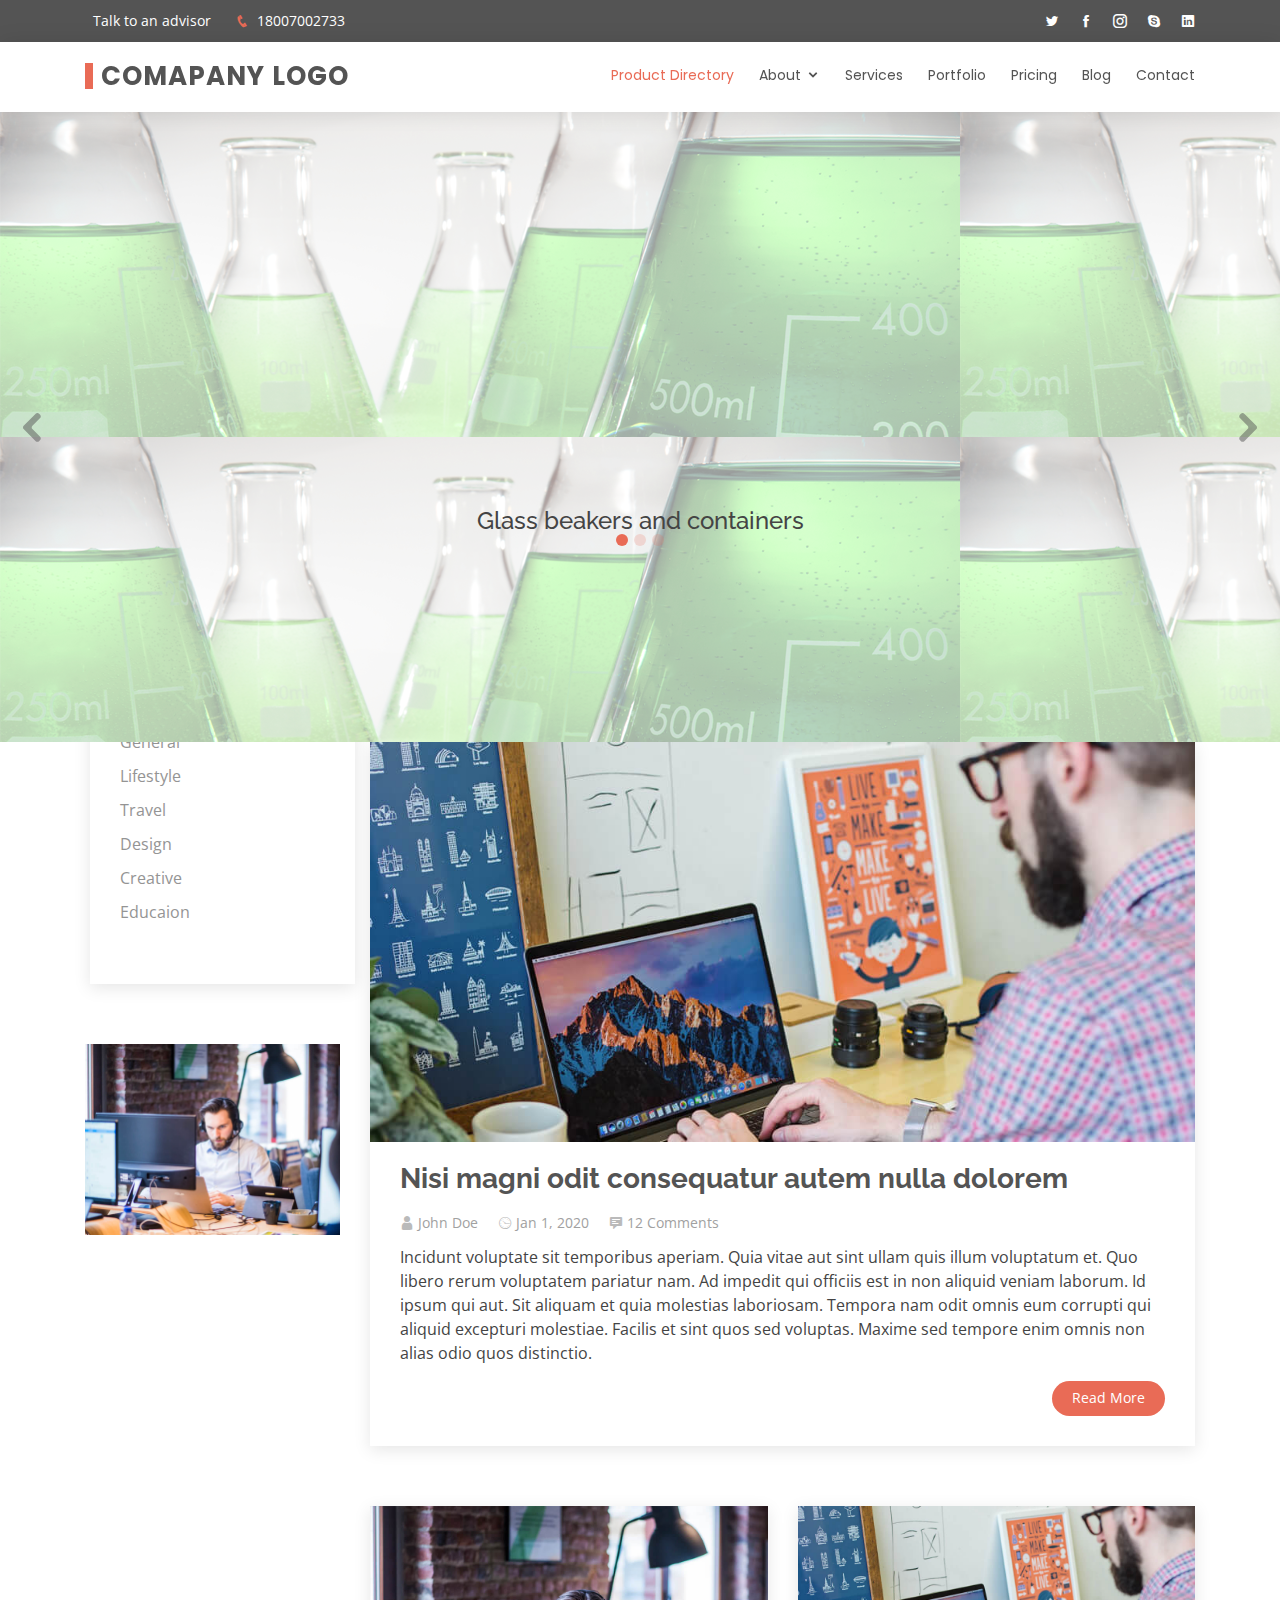
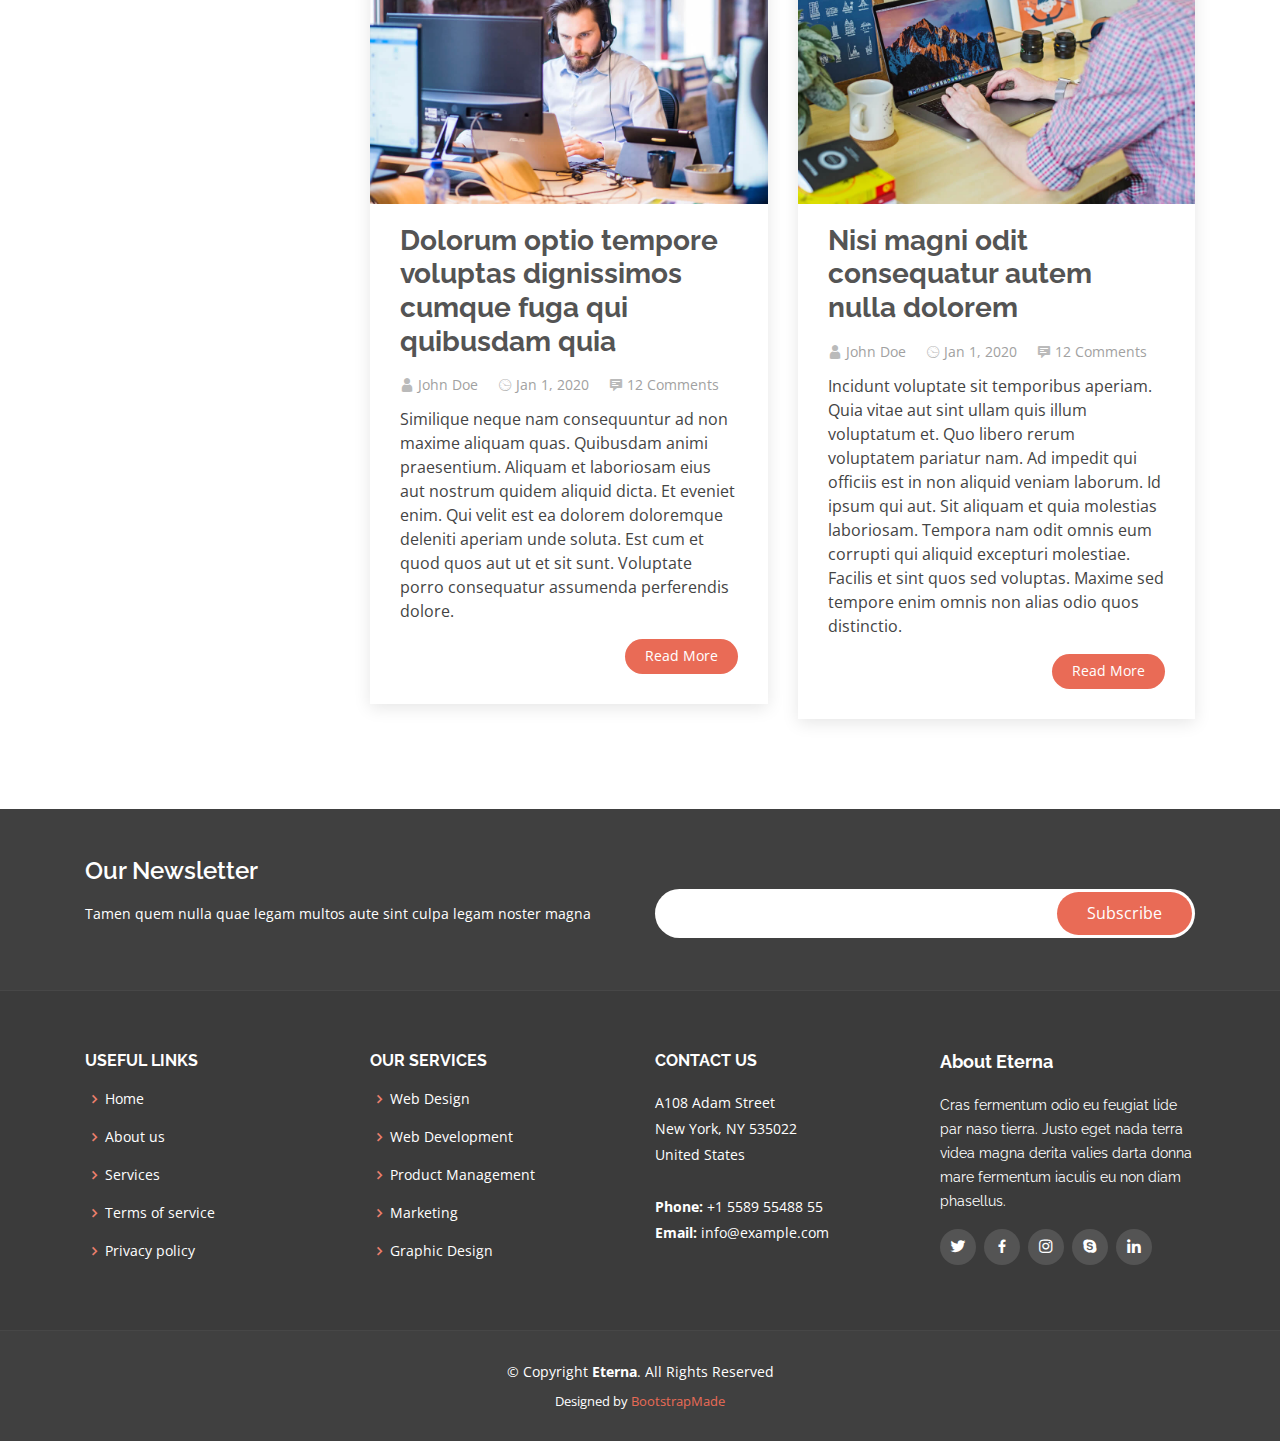
==== index.html @ 3d640419 "Update index.html" ====
<!DOCTYPE html>
<html lang="en">

<head>
  <meta charset="utf-8">
  <meta content="width=device-width, initial-scale=1.0" name="viewport">

  <title>Pharmaceutical technology</title>
  <meta content="" name="descriptison">
  <meta content="" name="keywords">

  <!-- Favicons -->
  <link href="assets/img/logo.png" rel="icon">
  <link href="assets/img/logo.png" rel="apple-touch-icon">

  <!-- Google Fonts -->
  <link href="https://fonts.googleapis.com/css?family=Open+Sans:300,300i,400,400i,600,600i,700,700i|Raleway:300,300i,400,400i,500,500i,600,600i,700,700i|Poppins:300,300i,400,400i,500,500i,600,600i,700,700i" rel="stylesheet">

  <!-- Vendor CSS Files -->
  <link href="assets/vendor/bootstrap/css/bootstrap.min.css" rel="stylesheet">
  <link href="assets/vendor/icofont/icofont.min.css" rel="stylesheet">
  <link href="assets/vendor/boxicons/css/boxicons.min.css" rel="stylesheet">
  <link href="assets/vendor/animate.css/animate.min.css" rel="stylesheet">
  <link href="assets/vendor/owl.carousel/assets/owl.carousel.min.css" rel="stylesheet">
  <link href="assets/vendor/venobox/venobox.css" rel="stylesheet">

  <!-- Template Main CSS File -->
  <link href="assets/css/style.css" rel="stylesheet">
</head>

<body>

  <!-- ======= Top Bar ======= -->
  <section id="topbar" class="d-none d-lg-block">
    <div class="container d-flex">
      <div class="contact-info mr-auto">
        <i></i><a>Talk to an advisor</a>
        <i class="icofont-phone"></i> 18007002733
      </div>
      <div class="social-links">
        <a href="#" class="twitter"><i class="icofont-twitter"></i></a>
        <a href="#" class="facebook"><i class="icofont-facebook"></i></a>
        <a href="#" class="instagram"><i class="icofont-instagram"></i></a>
        <a href="#" class="skype"><i class="icofont-skype"></i></a>
        <a href="#" class="linkedin"><i class="icofont-linkedin"></i></i></a>
      </div>
    </div>
  </section>

  <!-- ======= Header ======= -->
  <header id="header">
    <div class="container d-flex">

      <div class="logo mr-auto">
        <h1 class="text-light"><a href="index.html"><span>Comapany logo</span></a></h1>
        <!-- Uncomment below if you prefer to use an image logo -->
        <!-- <a href="index.html"><img src="assets/img/logo.png" alt="" class="img-fluid"></a>-->
      </div>

      <nav class="nav-menu d-none d-lg-block">
        <ul>
          <li class="active"><a href="index.html">Product Directory</a></li>

          <li class="drop-down"><a href="#">About</a>
            <ul>
              <li><a href="about.html">About Us</a></li>
              <li><a href="team.html">Team</a></li>

              <li class="drop-down"><a href="#">Drop Down 2</a>
                <ul>
                  <li><a href="#">Deep Drop Down 1</a></li>
                  <li><a href="#">Deep Drop Down 2</a></li>
                  <li><a href="#">Deep Drop Down 3</a></li>
                  <li><a href="#">Deep Drop Down 4</a></li>
                  <li><a href="#">Deep Drop Down 5</a></li>
                </ul>
              </li>
            </ul>
          </li>

          <li><a href="services.html">Services</a></li>
          <li><a href="portfolio.html">Portfolio</a></li>
          <li><a href="pricing.html">Pricing</a></li>
          <li><a href="blog.html">Blog</a></li>
          <li><a href="contact.html">Contact</a></li>

        </ul>
      </nav><!-- .nav-menu -->

    </div>
  </header><!-- End Header -->

  <!-- ======= Hero Section ======= -->
  <section id="hero">
    <div class="hero-container">
      <div id="heroCarousel" class="carousel slide carousel-fade" data-ride="carousel">

        <ol class="carousel-indicators" id="hero-carousel-indicators"></ol>

        <div class="carousel-inner" role="listbox">

          <!-- Slide 1 -->
          <div class="carousel-item active" style="background: url(assets/img/cycle_img1.png)">
            <div class="carousel-container">
              <div class="carousel-content">
                
                <h4 class="animate__animated animate__fadeInUp"><br><br><br><br><br><br><br><br><br><br><br>Glass beakers and containers</h4>
              </div>
            </div>
          </div>

          <!-- Slide 2 -->
          <div class="carousel-item" style="background: url(assets/img/slide/slide-2.jpg)">
            <div class="carousel-container">
              <div class="carousel-content">
                <h2 class="animate__animated fanimate__adeInDown">Lorem <span>Ipsum Dolor</span></h2>
                <p class="animate__animated animate__fadeInUp">Ut velit est quam dolor ad a aliquid qui aliquid. Sequi ea ut et est quaerat sequi nihil ut aliquam. Occaecati alias dolorem mollitia ut. Similique ea voluptatem. Esse doloremque accusamus repellendus deleniti vel. Minus et tempore modi architecto.</p>
                <a href="" class="btn-get-started animate__animated animate__fadeInUp">Read More</a>
              </div>
            </div>
          </div>

          <!-- Slide 3 -->
          <div class="carousel-item" style="background: url(assets/img/slide/slide-3.jpg)">
            <div class="carousel-container">
              <div class="carousel-content">
                <h2 class="animate__animated animate__fadeInDown">Sequi ea <span>Dime Lara</span></h2>
                <p class="animate__animated animate__fadeInUp">Ut velit est quam dolor ad a aliquid qui aliquid. Sequi ea ut et est quaerat sequi nihil ut aliquam. Occaecati alias dolorem mollitia ut. Similique ea voluptatem. Esse doloremque accusamus repellendus deleniti vel. Minus et tempore modi architecto.</p>
                <a href="" class="btn-get-started animate__animated animate__fadeInUp">Read More</a>
              </div>
            </div>
          </div>

        </div>

        <a class="carousel-control-prev" href="#heroCarousel" role="button" data-slide="prev">
          <span class="carousel-control-prev-icon icofont-rounded-left" aria-hidden="true"></span>
          <span class="sr-only">Previous</span>
        </a>

        <a class="carousel-control-next" href="#heroCarousel" role="button" data-slide="next">
          <span class="carousel-control-next-icon icofont-rounded-right" aria-hidden="true"></span>
          <span class="sr-only">Next</span>
        </a>

      </div>
    </div>
  </section><!-- End Hero -->

  <main id="main">

    <!-- ======= Featured Section ======= -->
     <!-- ======= Blog Section ======= -->
    <section id="blog" class="blog">
      <div class="container">
		<div class="row">

          
          <div class="col-lg-3">
			<div class="row">
			
		  <div class="sidebar container" >
		  <h3 class="sidebar-title">Search</h3>
		  <h3 class="sidebar-title">Categories</h3>
              <div class="sidebar-item categories">
                <ul>
                  <li><a href="#">General </a></li>
                  <li><a href="#">Lifestyle </a></li>
                  <li><a href="#">Travel </a></li>
                  <li><a href="#">Design </a></li>
                  <li><a href="#">Creative </a></li>
                  <li><a href="#">Educaion </a></li>
                </ul>

              </div><!-- End sidebar categories-->
			</div>
			</div>
			
			
			
			
			
			<!--left image-------------------->
			<div class="row">
			<div class="sidebar-item container">
			<img src="assets/img/blog-1.jpg" alt="" class="img-fluid">
			</div>
            </div>  
            
			
			
			</div><!-- End left col -->
			
			
			
			
			
			
			
			
			<div class="col-lg-9 entries">
			
			
			<!--------------start of right side----------------------------->

			
			<div class="container">
			<div class="row">
			
			
			
			
			
<!--block1---->
	<div class="container">
        <div class="row">    
	<div class="col-sm-6" style="background-color:yellow;">
		<div class="row"><p>1</p></div>
		<div class="row"><p>2</p></div>
		<div class="row"><p>3</p></div>
		    
	 </div>
	
	<div class="col-sm-6" style="background-color:green;">
		 <div class="row"><p>1</p></div>
		 <div class="row"><p>2</p></div>
		    
	</div>
	</div>
        </div>    
<!-- End block 1 -->
			</div>
			</div><!-- End right 1st row -->
			
			
			
			
			
			
		<div class="container">	
		<div class="row">
		

<!--block2---->
            <article class="entry">
			<div class="entry-img">
                <img src="assets/img/blog-2.jpg" alt="" class="img-fluid">
              </div>

              <h2 class="entry-title">
                <a href="blog-single.html">Nisi magni odit consequatur autem nulla dolorem</a>
              </h2>

              <div class="entry-meta">
                <ul>
                  <li class="d-flex align-items-center"><i class="icofont-user"></i> <a href="blog-single.html">John Doe</a></li>
                  <li class="d-flex align-items-center"><i class="icofont-wall-clock"></i> <a href="blog-single.html"><time datetime="2020-01-01">Jan 1, 2020</time></a></li>
                  <li class="d-flex align-items-center"><i class="icofont-comment"></i> <a href="blog-single.html">12 Comments</a></li>
                </ul>
              </div>

              <div class="entry-content">
                <p>
                  Incidunt voluptate sit temporibus aperiam. Quia vitae aut sint ullam quis illum voluptatum et. Quo libero rerum voluptatem pariatur nam.
                  Ad impedit qui officiis est in non aliquid veniam laborum. Id ipsum qui aut. Sit aliquam et quia molestias laboriosam. Tempora nam odit omnis eum corrupti qui aliquid excepturi molestiae. Facilis et sint quos sed voluptas. Maxime sed tempore enim omnis non alias odio quos distinctio.
                </p>
                <div class="read-more">
                  <a href="blog-single.html">Read More</a>
                </div>
              </div>

            </article>
<!-- End block 2 -->
			</div>
			
			
			
					
			
			</div><!-- End 2nd right row -->	
			
			
			
			<div class="row">
		
			
			<div class="col-md-6">
<!--block3---->
			<article class="entry">
			<div class="entry-img">
                <img src="assets/img/blog-1.jpg" alt="" class="img-fluid">
              </div>

              <h2 class="entry-title">
                <a href="blog-single.html">Dolorum optio tempore voluptas dignissimos cumque fuga qui quibusdam quia</a>
              </h2>

              <div class="entry-meta">
                <ul>
                  <li class="d-flex align-items-center"><i class="icofont-user"></i> <a href="blog-single.html">John Doe</a></li>
                  <li class="d-flex align-items-center"><i class="icofont-wall-clock"></i> <a href="blog-single.html"><time datetime="2020-01-01">Jan 1, 2020</time></a></li>
                  <li class="d-flex align-items-center"><i class="icofont-comment"></i> <a href="blog-single.html">12 Comments</a></li>
                </ul>
              </div>

              <div class="entry-content">
                <p>
                  Similique neque nam consequuntur ad non maxime aliquam quas. Quibusdam animi praesentium. Aliquam et laboriosam eius aut nostrum quidem aliquid dicta.
                  Et eveniet enim. Qui velit est ea dolorem doloremque deleniti aperiam unde soluta. Est cum et quod quos aut ut et sit sunt. Voluptate porro consequatur assumenda perferendis dolore.
                </p>
                <div class="read-more">
                  <a href="blog-single.html">Read More</a>
                </div>
              </div>

            </article>
<!-- End block3---- -->
			
			</div>
			
			
			<div class="col-md-6">
<!--block4---->
            <article class="entry">
			<div class="entry-img">
                <img src="assets/img/blog-2.jpg" alt="" class="img-fluid">
              </div>

              <h2 class="entry-title">
                <a href="blog-single.html">Nisi magni odit consequatur autem nulla dolorem</a>
              </h2>

              <div class="entry-meta">
                <ul>
                  <li class="d-flex align-items-center"><i class="icofont-user"></i> <a href="blog-single.html">John Doe</a></li>
                  <li class="d-flex align-items-center"><i class="icofont-wall-clock"></i> <a href="blog-single.html"><time datetime="2020-01-01">Jan 1, 2020</time></a></li>
                  <li class="d-flex align-items-center"><i class="icofont-comment"></i> <a href="blog-single.html">12 Comments</a></li>
                </ul>
              </div>

              <div class="entry-content">
                <p>
                  Incidunt voluptate sit temporibus aperiam. Quia vitae aut sint ullam quis illum voluptatum et. Quo libero rerum voluptatem pariatur nam.
                  Ad impedit qui officiis est in non aliquid veniam laborum. Id ipsum qui aut. Sit aliquam et quia molestias laboriosam. Tempora nam odit omnis eum corrupti qui aliquid excepturi molestiae. Facilis et sint quos sed voluptas. Maxime sed tempore enim omnis non alias odio quos distinctio.
                </p>
                <div class="read-more">
                  <a href="blog-single.html">Read More</a>
                </div>
              </div>

            </article>
<!-- End block 4 -->
			</div>
			
			
			
					
			
			</div><!-- End 3rd right row -->	
			
			
			
			
			
			
			
			
			
			
			
			
			
			
			
			
			
			
			
			
			
			
			
			
			
			
			
			
			
			
			
			
			
			
			
			
			
			
			
			
			
			
			
			
			
			
			
			
			</div><!-- End right container -->

			
          </div><!-- End 9 col-->

		<!------------------------- end of right side-------------------------------->
















          </div><!-- End row -->
		 </div><!-- End container -->
	</section><!-- End Blog Section -->
   

  <!-- ======= Footer ======= -->
  <footer id="footer">

    <div class="footer-newsletter">
      <div class="container">
        <div class="row">
          <div class="col-lg-6">
            <h4>Our Newsletter</h4>
            <p>Tamen quem nulla quae legam multos aute sint culpa legam noster magna</p>
          </div>
          <div class="col-lg-6">
            <form action="" method="post">
              <input type="email" name="email"><input type="submit" value="Subscribe">
            </form>
          </div>
        </div>
      </div>
    </div>

    <div class="footer-top">
      <div class="container">
        <div class="row">

          <div class="col-lg-3 col-md-6 footer-links">
            <h4>Useful Links</h4>
            <ul>
              <li><i class="bx bx-chevron-right"></i> <a href="#">Home</a></li>
              <li><i class="bx bx-chevron-right"></i> <a href="#">About us</a></li>
              <li><i class="bx bx-chevron-right"></i> <a href="#">Services</a></li>
              <li><i class="bx bx-chevron-right"></i> <a href="#">Terms of service</a></li>
              <li><i class="bx bx-chevron-right"></i> <a href="#">Privacy policy</a></li>
            </ul>
          </div>

          <div class="col-lg-3 col-md-6 footer-links">
            <h4>Our Services</h4>
            <ul>
              <li><i class="bx bx-chevron-right"></i> <a href="#">Web Design</a></li>
              <li><i class="bx bx-chevron-right"></i> <a href="#">Web Development</a></li>
              <li><i class="bx bx-chevron-right"></i> <a href="#">Product Management</a></li>
              <li><i class="bx bx-chevron-right"></i> <a href="#">Marketing</a></li>
              <li><i class="bx bx-chevron-right"></i> <a href="#">Graphic Design</a></li>
            </ul>
          </div>

          <div class="col-lg-3 col-md-6 footer-contact">
            <h4>Contact Us</h4>
            <p>
              A108 Adam Street <br>
              New York, NY 535022<br>
              United States <br><br>
              <strong>Phone:</strong> +1 5589 55488 55<br>
              <strong>Email:</strong> info@example.com<br>
            </p>

          </div>

          <div class="col-lg-3 col-md-6 footer-info">
            <h3>About Eterna</h3>
            <p>Cras fermentum odio eu feugiat lide par naso tierra. Justo eget nada terra videa magna derita valies darta donna mare fermentum iaculis eu non diam phasellus.</p>
            <div class="social-links mt-3">
              <a href="#" class="twitter"><i class="bx bxl-twitter"></i></a>
              <a href="#" class="facebook"><i class="bx bxl-facebook"></i></a>
              <a href="#" class="instagram"><i class="bx bxl-instagram"></i></a>
              <a href="#" class="google-plus"><i class="bx bxl-skype"></i></a>
              <a href="#" class="linkedin"><i class="bx bxl-linkedin"></i></a>
            </div>
          </div>

        </div>
      </div>
    </div>

    <div class="container">
      <div class="copyright">
        &copy; Copyright <strong><span>Eterna</span></strong>. All Rights Reserved
      </div>
      <div class="credits">
        <!-- All the links in the footer should remain intact. -->
        <!-- You can delete the links only if you purchased the pro version. -->
        <!-- Licensing information: https://bootstrapmade.com/license/ -->
        <!-- Purchase the pro version with working PHP/AJAX contact form: https://bootstrapmade.com/eterna-free-multipurpose-bootstrap-template/ -->
        Designed by <a href="https://bootstrapmade.com/">BootstrapMade</a>
      </div>
    </div>
  </footer><!-- End Footer -->

  <a href="#" class="back-to-top"><i class="icofont-simple-up"></i></a>

  <!-- Vendor JS Files -->
  <script src="assets/vendor/jquery/jquery.min.js"></script>
  <script src="assets/vendor/bootstrap/js/bootstrap.bundle.min.js"></script>
  <script src="assets/vendor/jquery.easing/jquery.easing.min.js"></script>
  <script src="assets/vendor/php-email-form/validate.js"></script>
  <script src="assets/vendor/jquery-sticky/jquery.sticky.js"></script>
  <script src="assets/vendor/owl.carousel/owl.carousel.min.js"></script>
  <script src="assets/vendor/waypoints/jquery.waypoints.min.js"></script>
  <script src="assets/vendor/counterup/counterup.min.js"></script>
  <script src="assets/vendor/isotope-layout/isotope.pkgd.min.js"></script>
  <script src="assets/vendor/venobox/venobox.min.js"></script>

  <!-- Template Main JS File -->
  <script src="assets/js/main.js"></script>

</body>

</html>
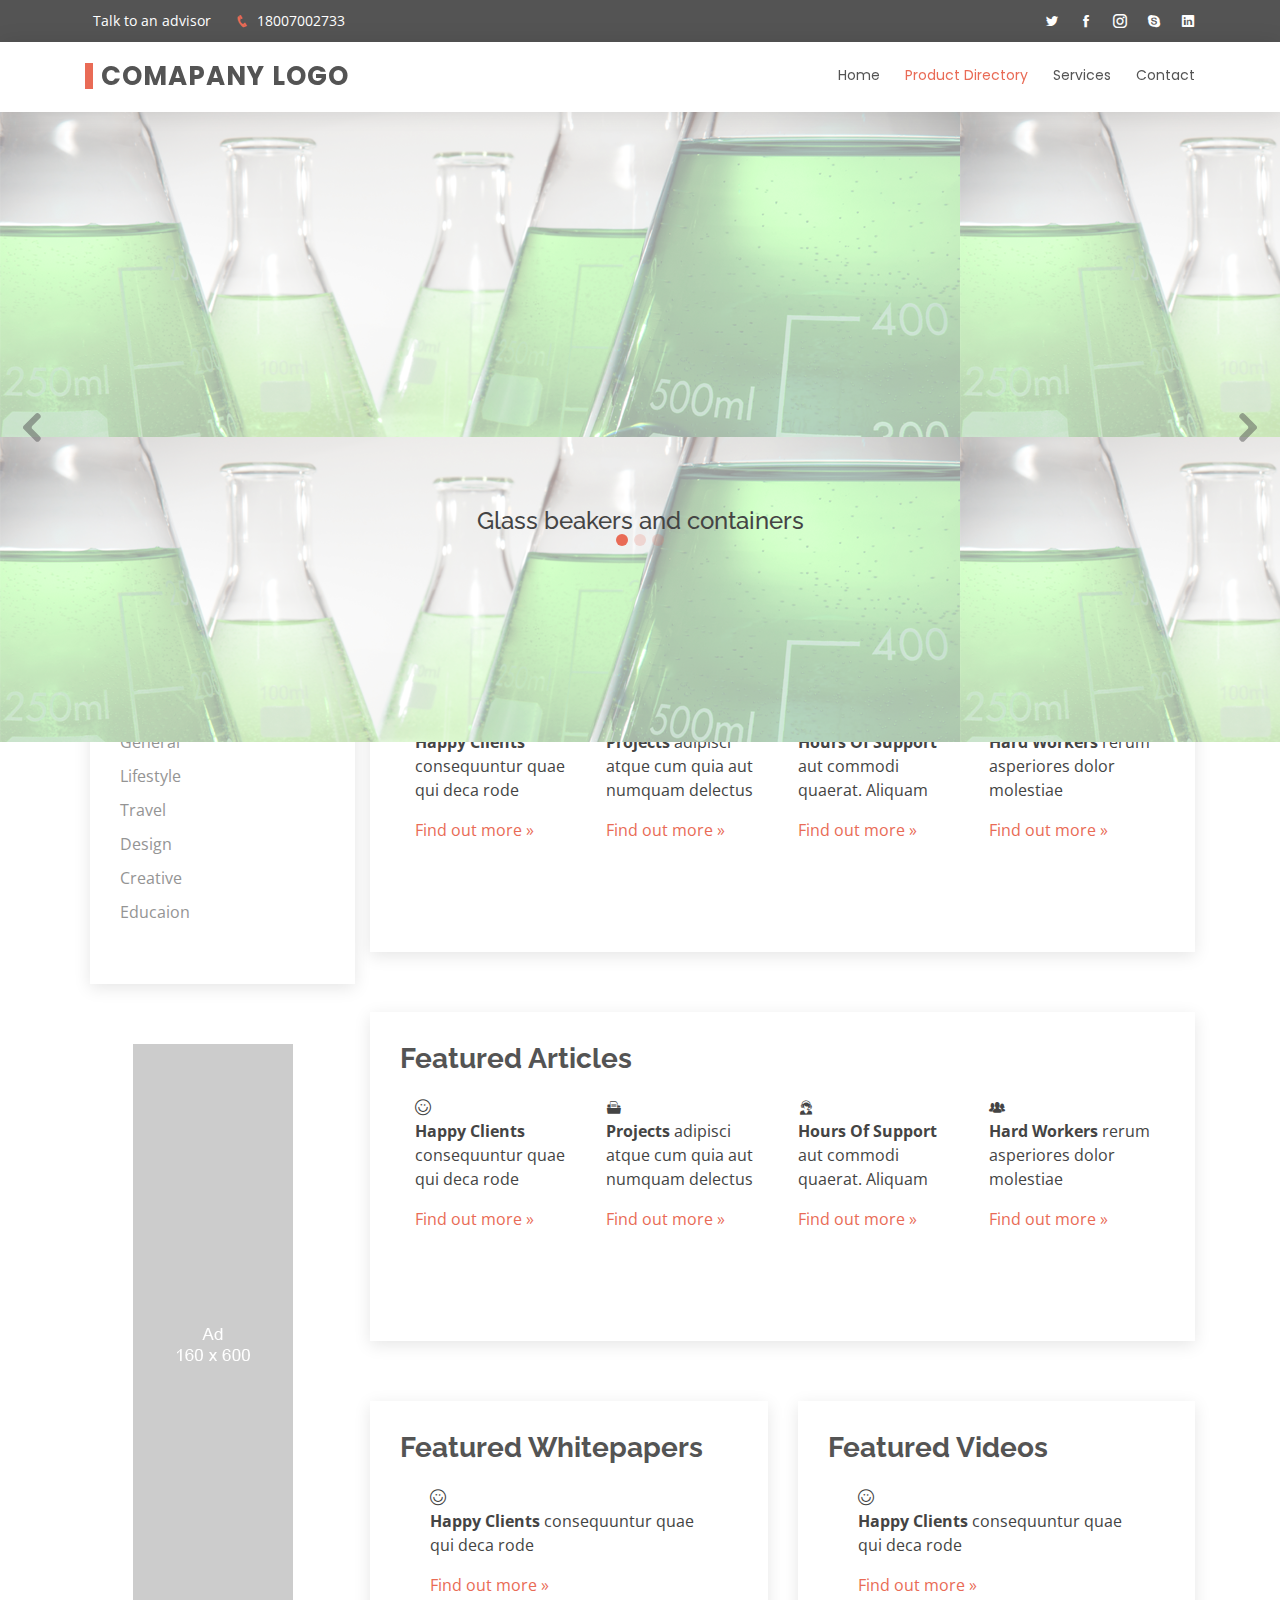
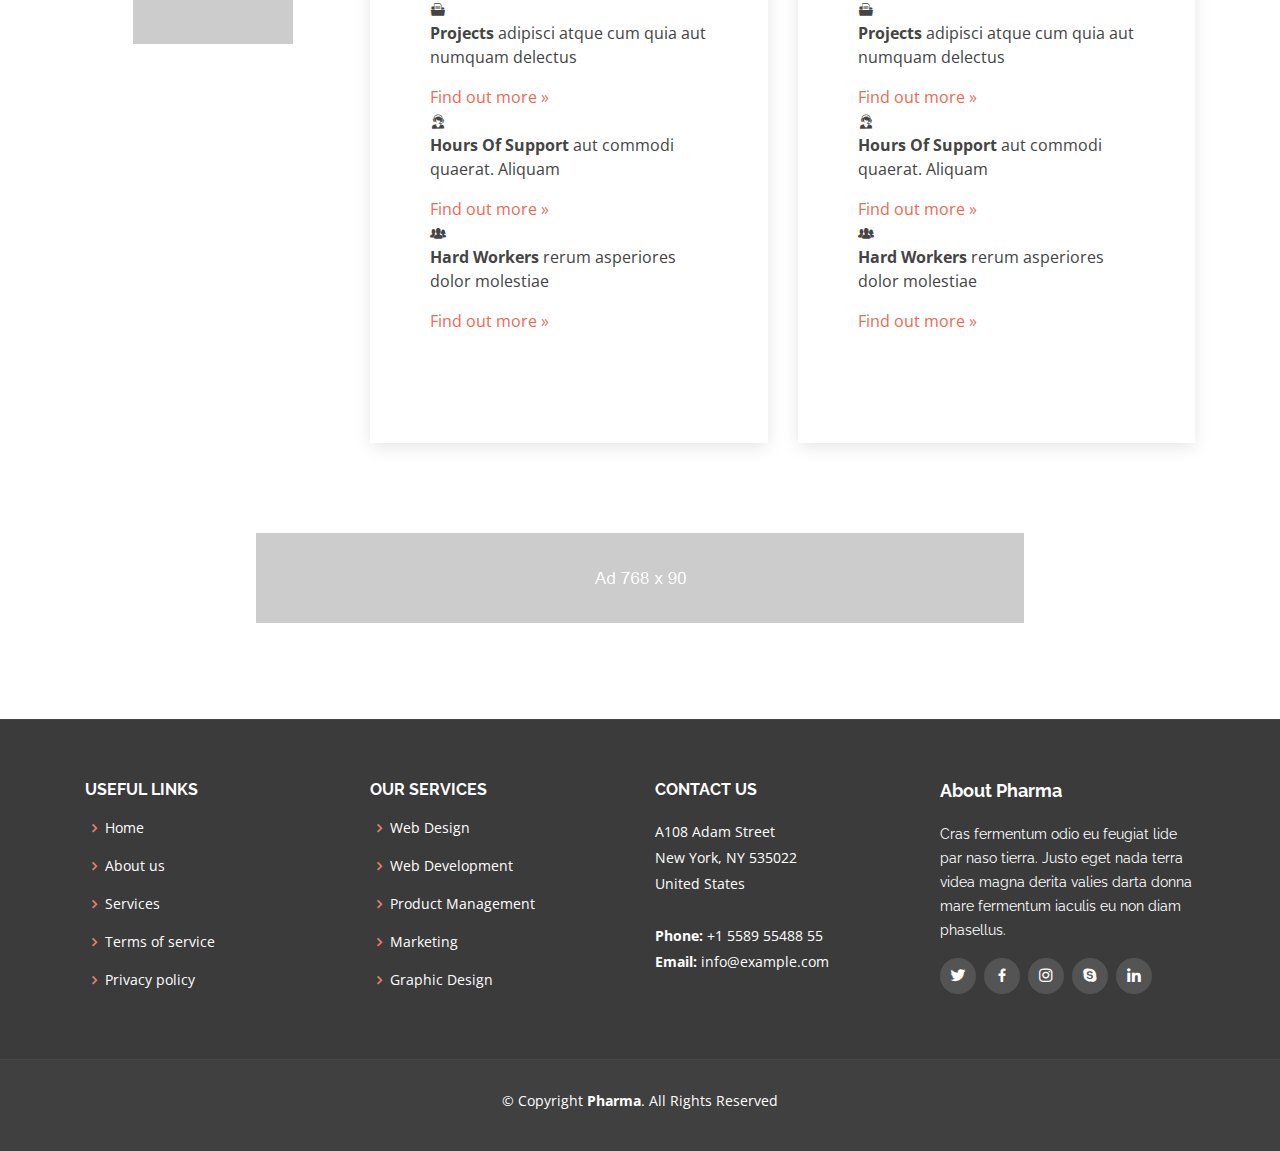
==== commit 39e0cec5: "Update index.html" ====
--- a/index.html
+++ b/index.html
@@ -59,29 +59,10 @@
 
       <nav class="nav-menu d-none d-lg-block">
         <ul>
+          <li><a href="services.html">Home</a></li>
           <li class="active"><a href="index.html">Product Directory</a></li>
-
-          <li class="drop-down"><a href="#">About</a>
-            <ul>
-              <li><a href="about.html">About Us</a></li>
-              <li><a href="team.html">Team</a></li>
-
-              <li class="drop-down"><a href="#">Drop Down 2</a>
-                <ul>
-                  <li><a href="#">Deep Drop Down 1</a></li>
-                  <li><a href="#">Deep Drop Down 2</a></li>
-                  <li><a href="#">Deep Drop Down 3</a></li>
-                  <li><a href="#">Deep Drop Down 4</a></li>
-                  <li><a href="#">Deep Drop Down 5</a></li>
-                </ul>
-              </li>
-            </ul>
-          </li>
-
-          <li><a href="services.html">Services</a></li>
-          <li><a href="portfolio.html">Portfolio</a></li>
-          <li><a href="pricing.html">Pricing</a></li>
-          <li><a href="blog.html">Blog</a></li>
+          <li><a href="portfolio.html">Services</a></li>
+         
           <li><a href="contact.html">Contact</a></li>
 
         </ul>
@@ -153,15 +134,15 @@
      <!-- ======= Blog Section ======= -->
     <section id="blog" class="blog">
       <div class="container">
-		<div class="row">
+    <div class="row">
 
           
           <div class="col-lg-3">
-			<div class="row">
-			
-		  <div class="sidebar container" >
-		  <h3 class="sidebar-title">Search</h3>
-		  <h3 class="sidebar-title">Categories</h3>
+      <div class="row">
+      
+      <div class="sidebar container" >
+      <h3 class="sidebar-title">Search</h3>
+      <h3 class="sidebar-title">Categories</h3>
               <div class="sidebar-item categories">
                 <ul>
                   <li><a href="#">General </a></li>
@@ -173,244 +154,348 @@
                 </ul>
 
               </div><!-- End sidebar categories-->
-			</div>
-			</div>
-			
-			
-			
-			
-			
-			<!--left image-------------------->
-			<div class="row">
-			<div class="sidebar-item container">
-			<img src="assets/img/blog-1.jpg" alt="" class="img-fluid">
-			</div>
+      </div>
+      </div>
+      
+      
+      
+      
+      
+      <!--left image-------------------->
+      <div class="row">
+      <div class="sidebar-item container"><center>
+      <img src="assets/img/ad_160x600.png" alt="" class="img-fluid"></center>
+      </div>
             </div>  
             
-			
-			
-			</div><!-- End left col -->
-			
-			
-			
-			
-			
-			
-			
-			
-			<div class="col-lg-9 entries">
-			
-			
-			<!--------------start of right side----------------------------->
-
-			
-			<div class="container">
-			<div class="row">
-			
-			
-			
-			
-			
-<!--block1---->
-	<div class="container">
-        <div class="row">    
-	<div class="col-sm-6" style="background-color:yellow;">
-		<div class="row"><p>1</p></div>
-		<div class="row"><p>2</p></div>
-		<div class="row"><p>3</p></div>
-		    
-	 </div>
-	
-	<div class="col-sm-6" style="background-color:green;">
-		 <div class="row"><p>1</p></div>
-		 <div class="row"><p>2</p></div>
-		    
-	</div>
-	</div>
-        </div>    
+      
+      
+      </div><!-- End left col -->
+      
+      
+      
+      
+      
+      
+      
+      
+      <div class="col-lg-9 entries">
+      
+      
+      <!--------------start of right side----------------------------->
+
+      
+      <div class="container">
+      <div class="row">
+      
+      
+      
+      
+      
+<!----block1----->
+          
+<article class="entry">
+     
+
+              <h2 class="entry-title">
+                <a href="blog-single.html">Featured Company Profiles</a>
+              </h2>
+              <section>
+              <div class="container">
+
+        <div class="row">
+
+          <div class="col-lg-3 col-md-6 ">
+            <div class="count-box">
+              <i class="icofont-simple-smile"></i>
+              <p><strong>Happy Clients</strong> consequuntur quae qui deca rode</p>
+              <a href="#">Find out more &raquo;</a>
+            </div>
+          </div>
+
+          <div class="col-lg-3 col-md-6 ">
+            <div class="count-box">
+              <i class="icofont-document-folder"></i>
+              <p><strong>Projects</strong> adipisci atque cum quia aut numquam delectus</p>
+              <a href="#">Find out more &raquo;</a>
+            </div>
+          </div>
+
+          <div class="col-lg-3 col-md-6 ">
+            <div class="count-box">
+              <i class="icofont-live-support"></i>
+              <p><strong>Hours Of Support</strong> aut commodi quaerat. Aliquam</p>
+              <a href="#">Find out more &raquo;</a>
+            </div>
+          </div>
+
+          <div class="col-lg-3 col-md-6 ">
+            <div class="count-box">
+              <i class="icofont-users-alt-5"></i>
+              <p><strong>Hard Workers</strong> rerum asperiores dolor molestiae</p>
+              <a href="#">Find out more &raquo;</a>
+            </div>
+          </div>
+
+        </div>
+
+      </div>
+             </section>
+            </article>
 <!-- End block 1 -->
-			</div>
-			</div><!-- End right 1st row -->
-			
-			
-			
-			
-			
-			
-		<div class="container">	
-		<div class="row">
-		
+      </div>
+      
+      
+      
+      
+      
+      
+      
+      
+      </div><!-- End right 1st row -->
+      
+      
+      
+      
+      
+      
+    <div class="container"> 
+    <div class="row">
+    
 
 <!--block2---->
-            <article class="entry">
-			<div class="entry-img">
-                <img src="assets/img/blog-2.jpg" alt="" class="img-fluid">
-              </div>
+                     
+<article class="entry">
+     
 
               <h2 class="entry-title">
-                <a href="blog-single.html">Nisi magni odit consequatur autem nulla dolorem</a>
+                <a href="blog-single.html">Featured Articles</a>
               </h2>
-
-              <div class="entry-meta">
-                <ul>
-                  <li class="d-flex align-items-center"><i class="icofont-user"></i> <a href="blog-single.html">John Doe</a></li>
-                  <li class="d-flex align-items-center"><i class="icofont-wall-clock"></i> <a href="blog-single.html"><time datetime="2020-01-01">Jan 1, 2020</time></a></li>
-                  <li class="d-flex align-items-center"><i class="icofont-comment"></i> <a href="blog-single.html">12 Comments</a></li>
-                </ul>
-              </div>
-
-              <div class="entry-content">
-                <p>
-                  Incidunt voluptate sit temporibus aperiam. Quia vitae aut sint ullam quis illum voluptatum et. Quo libero rerum voluptatem pariatur nam.
-                  Ad impedit qui officiis est in non aliquid veniam laborum. Id ipsum qui aut. Sit aliquam et quia molestias laboriosam. Tempora nam odit omnis eum corrupti qui aliquid excepturi molestiae. Facilis et sint quos sed voluptas. Maxime sed tempore enim omnis non alias odio quos distinctio.
-                </p>
-                <div class="read-more">
-                  <a href="blog-single.html">Read More</a>
-                </div>
-              </div>
-
+              <section>
+              <div class="container">
+
+        <div class="row">
+
+          <div class="col-lg-3 col-md-6 ">
+            <div class="count-box">
+              <i class="icofont-simple-smile"></i>
+              <p><strong>Happy Clients</strong> consequuntur quae qui deca rode</p>
+              <a href="#">Find out more &raquo;</a>
+            </div>
+          </div>
+
+          <div class="col-lg-3 col-md-6 ">
+            <div class="count-box">
+              <i class="icofont-document-folder"></i>
+              <p><strong>Projects</strong> adipisci atque cum quia aut numquam delectus</p>
+              <a href="#">Find out more &raquo;</a>
+            </div>
+          </div>
+
+          <div class="col-lg-3 col-md-6 ">
+            <div class="count-box">
+              <i class="icofont-live-support"></i>
+              <p><strong>Hours Of Support</strong> aut commodi quaerat. Aliquam</p>
+              <a href="#">Find out more &raquo;</a>
+            </div>
+          </div>
+
+          <div class="col-lg-3 col-md-6 ">
+            <div class="count-box">
+              <i class="icofont-users-alt-5"></i>
+              <p><strong>Hard Workers</strong> rerum asperiores dolor molestiae</p>
+              <a href="#">Find out more &raquo;</a>
+            </div>
+          </div>
+
+        </div>
+
+      </div>
+             </section>
             </article>
 <!-- End block 2 -->
-			</div>
-			
-			
-			
-					
-			
-			</div><!-- End 2nd right row -->	
-			
-			
-			
-			<div class="row">
-		
-			
-			<div class="col-md-6">
+      </div>
+      
+      
+      
+          
+      
+      </div><!-- End 2nd right row -->  
+      
+      
+      
+      <div class="row">
+    
+      
+      <div class="col-md-6">
 <!--block3---->
-			<article class="entry">
-			<div class="entry-img">
-                <img src="assets/img/blog-1.jpg" alt="" class="img-fluid">
-              </div>
+                
+<article class="entry">
+     
 
               <h2 class="entry-title">
-                <a href="blog-single.html">Dolorum optio tempore voluptas dignissimos cumque fuga qui quibusdam quia</a>
+                <a href="blog-single.html">Featured Whitepapers</a>
               </h2>
-
-              <div class="entry-meta">
-                <ul>
-                  <li class="d-flex align-items-center"><i class="icofont-user"></i> <a href="blog-single.html">John Doe</a></li>
-                  <li class="d-flex align-items-center"><i class="icofont-wall-clock"></i> <a href="blog-single.html"><time datetime="2020-01-01">Jan 1, 2020</time></a></li>
-                  <li class="d-flex align-items-center"><i class="icofont-comment"></i> <a href="blog-single.html">12 Comments</a></li>
-                </ul>
-              </div>
-
-              <div class="entry-content">
-                <p>
-                  Similique neque nam consequuntur ad non maxime aliquam quas. Quibusdam animi praesentium. Aliquam et laboriosam eius aut nostrum quidem aliquid dicta.
-                  Et eveniet enim. Qui velit est ea dolorem doloremque deleniti aperiam unde soluta. Est cum et quod quos aut ut et sit sunt. Voluptate porro consequatur assumenda perferendis dolore.
-                </p>
-                <div class="read-more">
-                  <a href="blog-single.html">Read More</a>
-                </div>
-              </div>
-
+              <section>
+              <div class="container">
+
+        <div class="col">
+
+          <div class="row-lg-3 row-md-6 ">
+            <div class="count-box">
+              <i class="icofont-simple-smile"></i>
+              <p><strong>Happy Clients</strong> consequuntur quae qui deca rode</p>
+              <a href="#">Find out more &raquo;</a>
+            </div>
+          </div>
+
+          <div class="row-lg-3 row-md-6 ">
+            <div class="count-box">
+              <i class="icofont-document-folder"></i>
+              <p><strong>Projects</strong> adipisci atque cum quia aut numquam delectus</p>
+              <a href="#">Find out more &raquo;</a>
+            </div>
+          </div>
+
+          <div class="row-lg-3 row-md-6 ">
+            <div class="count-box">
+              <i class="icofont-live-support"></i>
+              <p><strong>Hours Of Support</strong> aut commodi quaerat. Aliquam</p>
+              <a href="#">Find out more &raquo;</a>
+            </div>
+          </div>
+
+          <div class="row-lg-3 row-md-6 ">
+            <div class="count-box">
+              <i class="icofont-users-alt-5"></i>
+              <p><strong>Hard Workers</strong> rerum asperiores dolor molestiae</p>
+              <a href="#">Find out more &raquo;</a>
+            </div>
+          </div>
+
+        </div>
+
+      </div>
+             </section>
             </article>
 <!-- End block3---- -->
-			
-			</div>
-			
-			
-			<div class="col-md-6">
+      
+      </div>
+      
+      
+      <div class="col-md-6">
 <!--block4---->
-            <article class="entry">
-			<div class="entry-img">
-                <img src="assets/img/blog-2.jpg" alt="" class="img-fluid">
-              </div>
+                            
+<article class="entry">
+     
 
               <h2 class="entry-title">
-                <a href="blog-single.html">Nisi magni odit consequatur autem nulla dolorem</a>
+                <a href="blog-single.html">Featured Videos</a>
               </h2>
-
-              <div class="entry-meta">
-                <ul>
-                  <li class="d-flex align-items-center"><i class="icofont-user"></i> <a href="blog-single.html">John Doe</a></li>
-                  <li class="d-flex align-items-center"><i class="icofont-wall-clock"></i> <a href="blog-single.html"><time datetime="2020-01-01">Jan 1, 2020</time></a></li>
-                  <li class="d-flex align-items-center"><i class="icofont-comment"></i> <a href="blog-single.html">12 Comments</a></li>
-                </ul>
-              </div>
-
-              <div class="entry-content">
-                <p>
-                  Incidunt voluptate sit temporibus aperiam. Quia vitae aut sint ullam quis illum voluptatum et. Quo libero rerum voluptatem pariatur nam.
-                  Ad impedit qui officiis est in non aliquid veniam laborum. Id ipsum qui aut. Sit aliquam et quia molestias laboriosam. Tempora nam odit omnis eum corrupti qui aliquid excepturi molestiae. Facilis et sint quos sed voluptas. Maxime sed tempore enim omnis non alias odio quos distinctio.
-                </p>
-                <div class="read-more">
-                  <a href="blog-single.html">Read More</a>
-                </div>
-              </div>
-
+              <section>
+              <div class="container">
+
+        <div class="col">
+
+          <div class="row-lg-3 row-md-6 ">
+            <div class="count-box">
+              <i class="icofont-simple-smile"></i>
+              <p><strong>Happy Clients</strong> consequuntur quae qui deca rode</p>
+              <a href="#">Find out more &raquo;</a>
+            </div>
+          </div>
+
+          <div class="row-lg-3 row-md-6 ">
+            <div class="count-box">
+              <i class="icofont-document-folder"></i>
+              <p><strong>Projects</strong> adipisci atque cum quia aut numquam delectus</p>
+              <a href="#">Find out more &raquo;</a>
+            </div>
+          </div>
+
+          <div class="row-lg-3 row-md-6 ">
+            <div class="count-box">
+              <i class="icofont-live-support"></i>
+              <p><strong>Hours Of Support</strong> aut commodi quaerat. Aliquam</p>
+              <a href="#">Find out more &raquo;</a>
+            </div>
+          </div>
+
+          <div class="row-lg-3 row-md-6 ">
+            <div class="count-box">
+              <i class="icofont-users-alt-5"></i>
+              <p><strong>Hard Workers</strong> rerum asperiores dolor molestiae</p>
+              <a href="#">Find out more &raquo;</a>
+            </div>
+          </div>
+
+        </div>
+
+      </div>
+             </section>
             </article>
 <!-- End block 4 -->
-			</div>
-			
-			
-			
-					
-			
-			</div><!-- End 3rd right row -->	
-			
-			
-			
-			
-			
-			
-			
-			
-			
-			
-			
-			
-			
-			
-			
-			
-			
-			
-			
-			
-			
-			
-			
-			
-			
-			
-			
-			
-			
-			
-			
-			
-			
-			
-			
-			
-			
-			
-			
-			
-			
-			
-			
-			
-			
-			
-			
-			
-			</div><!-- End right container -->
-
-			
+      </div>
+      
+      
+      
+          
+      
+      </div><!-- End 3rd right row -->  
+      
+      
+      
+      
+      
+      
+      
+      
+      
+      
+      
+      
+      
+      
+      
+      
+      
+      
+      
+      
+      
+      
+      
+      
+      
+      
+      
+      
+      
+      
+      
+      
+      
+      
+      
+      
+      
+      
+      
+      
+      
+      
+      
+      
+      
+      
+      
+      
+      </div><!-- End right container -->
+
+      
           </div><!-- End 9 col-->
 
-		<!------------------------- end of right side-------------------------------->
+    <!------------------------- end of right side-------------------------------->
 
 
 
@@ -428,28 +513,24 @@
 
 
           </div><!-- End row -->
-		 </div><!-- End container -->
-	</section><!-- End Blog Section -->
-   
+     </div><!-- End container -->
+  </section><!-- End Blog Section -->
+   <section>
+    <div class="container">
+        <div class="row">
+          <div class="col-lg-12">
+            <h4>
+              <center><img src="assets/img/ad_768x90.png" alt="" class="img-fluid"></center>
+            </h4>
+            <p></p>
+          </div>
+        </div>
+      </div>
+   </section>
 
   <!-- ======= Footer ======= -->
   <footer id="footer">
-
-    <div class="footer-newsletter">
-      <div class="container">
-        <div class="row">
-          <div class="col-lg-6">
-            <h4>Our Newsletter</h4>
-            <p>Tamen quem nulla quae legam multos aute sint culpa legam noster magna</p>
-          </div>
-          <div class="col-lg-6">
-            <form action="" method="post">
-              <input type="email" name="email"><input type="submit" value="Subscribe">
-            </form>
-          </div>
-        </div>
-      </div>
-    </div>
+      
 
     <div class="footer-top">
       <div class="container">
@@ -490,7 +571,7 @@
           </div>
 
           <div class="col-lg-3 col-md-6 footer-info">
-            <h3>About Eterna</h3>
+            <h3>About Pharma</h3>
             <p>Cras fermentum odio eu feugiat lide par naso tierra. Justo eget nada terra videa magna derita valies darta donna mare fermentum iaculis eu non diam phasellus.</p>
             <div class="social-links mt-3">
               <a href="#" class="twitter"><i class="bx bxl-twitter"></i></a>
@@ -507,14 +588,12 @@
 
     <div class="container">
       <div class="copyright">
-        &copy; Copyright <strong><span>Eterna</span></strong>. All Rights Reserved
+        &copy; Copyright <strong><span>Pharma</span></strong>. All Rights Reserved
       </div>
       <div class="credits">
-        <!-- All the links in the footer should remain intact. -->
-        <!-- You can delete the links only if you purchased the pro version. -->
-        <!-- Licensing information: https://bootstrapmade.com/license/ -->
-        <!-- Purchase the pro version with working PHP/AJAX contact form: https://bootstrapmade.com/eterna-free-multipurpose-bootstrap-template/ -->
-        Designed by <a href="https://bootstrapmade.com/">BootstrapMade</a>
+        
+       
+        
       </div>
     </div>
   </footer><!-- End Footer -->
@@ -538,4 +617,4 @@
 
 </body>
 
-</html>
+</html>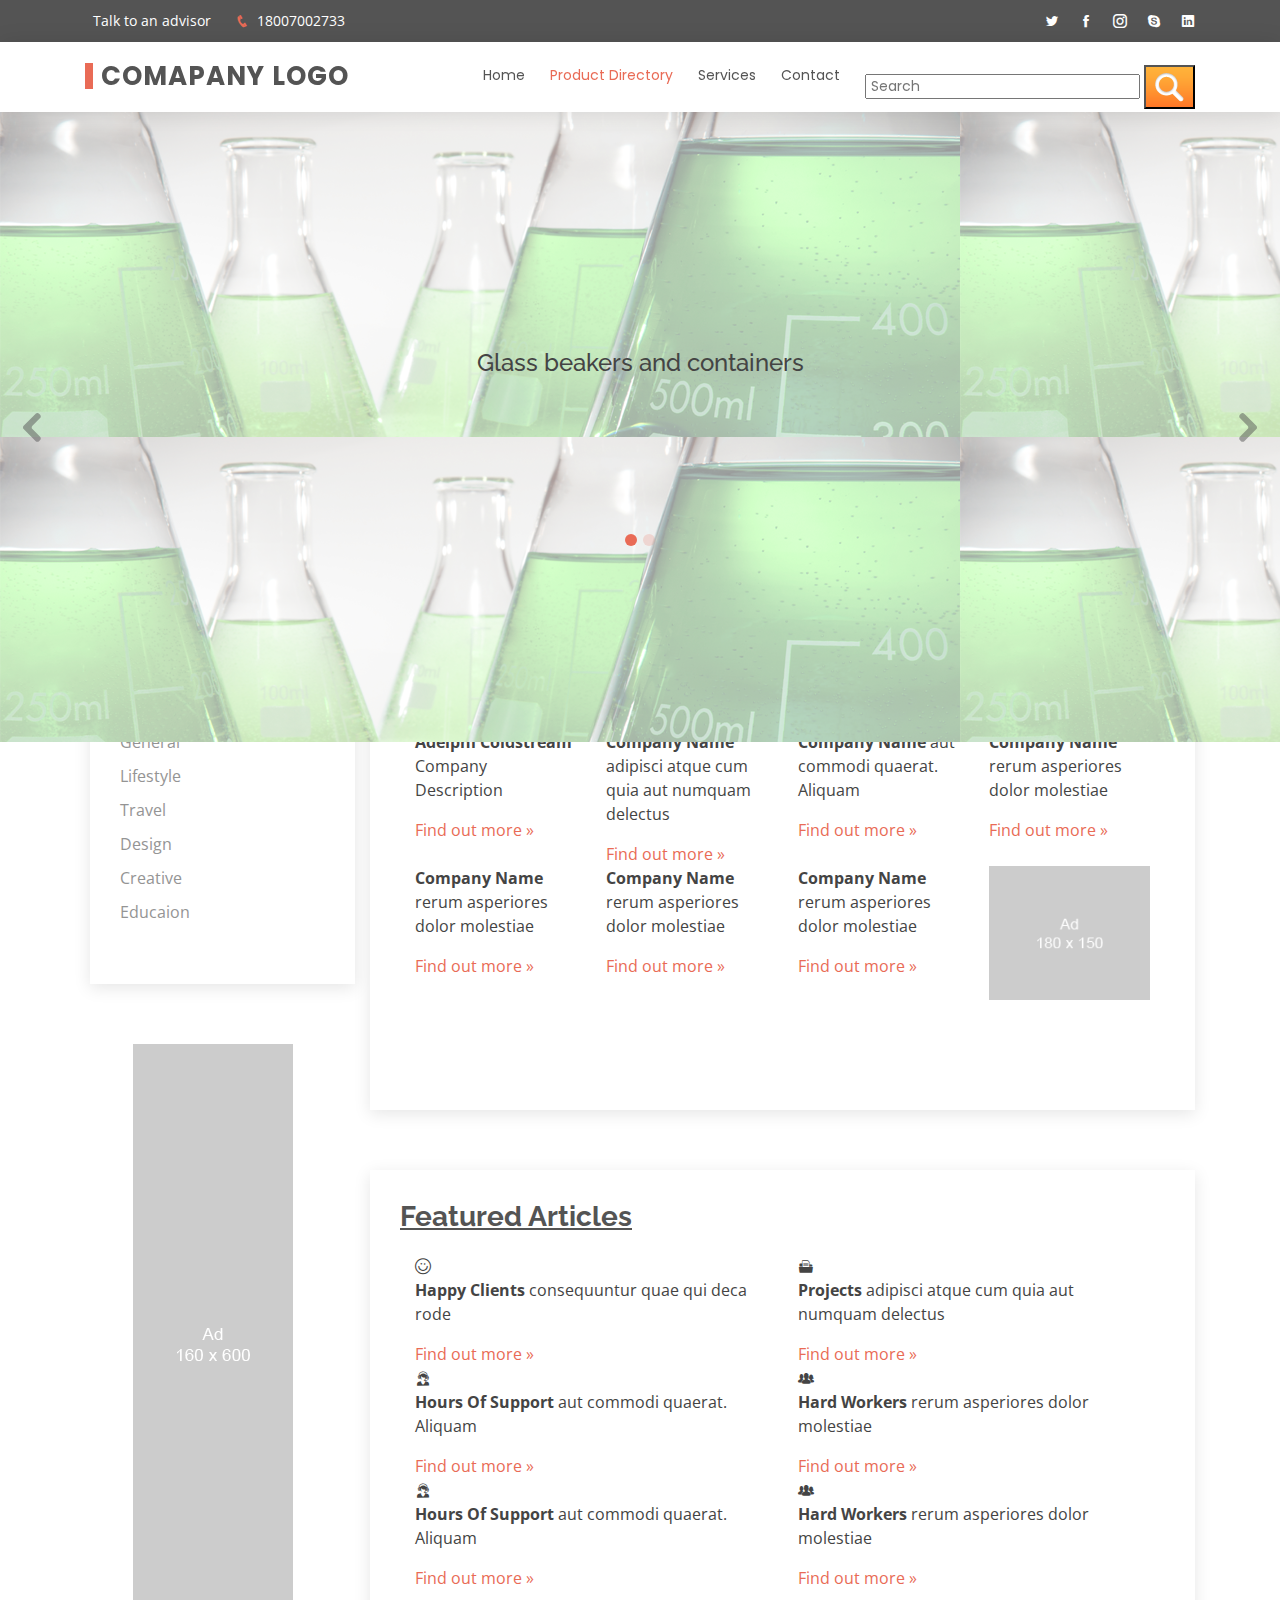
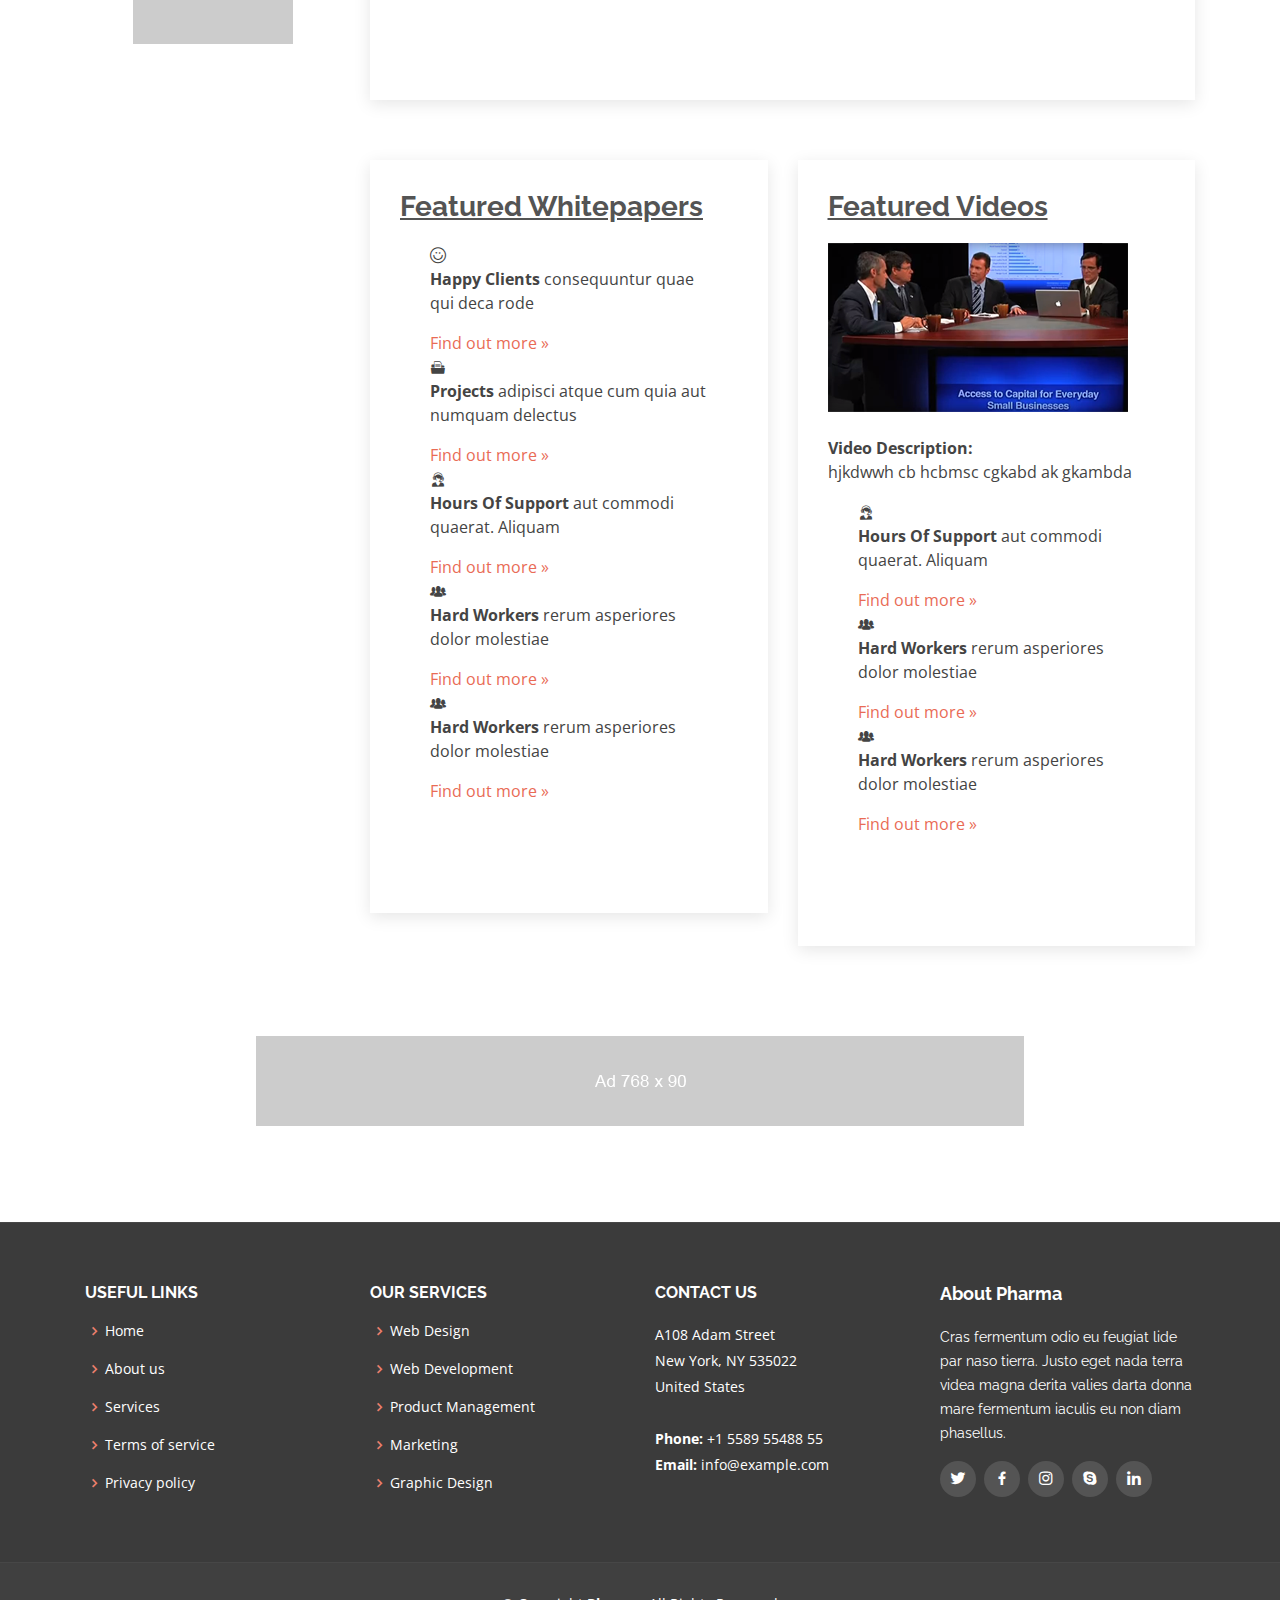
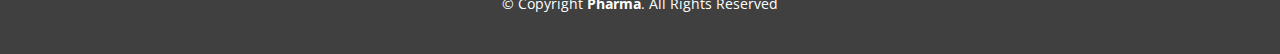
==== commit f401b48d: "commit" ====
--- a/index.html
+++ b/index.html
@@ -53,19 +53,33 @@
 
       <div class="logo mr-auto">
         <h1 class="text-light"><a href="index.html"><span>Comapany logo</span></a></h1>
+
         <!-- Uncomment below if you prefer to use an image logo -->
         <!-- <a href="index.html"><img src="assets/img/logo.png" alt="" class="img-fluid"></a>-->
       </div>
 
       <nav class="nav-menu d-none d-lg-block">
+
         <ul>
           <li><a href="services.html">Home</a></li>
           <li class="active"><a href="index.html">Product Directory</a></li>
           <li><a href="portfolio.html">Services</a></li>
-         
           <li><a href="contact.html">Contact</a></li>
-
+          <li><a><div class="search"> 
+            <form action="#"> 
+                <input type="text"
+                    placeholder=" Search"
+                    name="search"> 
+                <button> 
+                    <i> <img src="assets/img/search.png" alt="" class="img-fluid"
+                        style="font-size: 8px;"> 
+                    </i> 
+                </button> 
+            </form> 
+        </div>  </a></li>
         </ul>
+
+
       </nav><!-- .nav-menu -->
 
     </div>
@@ -85,29 +99,16 @@
             <div class="carousel-container">
               <div class="carousel-content">
                 
-                <h4 class="animate__animated animate__fadeInUp"><br><br><br><br><br><br><br><br><br><br><br>Glass beakers and containers</h4>
+                <h4 class="animate__animated animate__fadeInUp">Glass beakers and containers</h4>
               </div>
             </div>
           </div>
 
           <!-- Slide 2 -->
-          <div class="carousel-item" style="background: url(assets/img/slide/slide-2.jpg)">
+          <div class="carousel-item" style="background: url(assets/img/cycle_img2.png)">
             <div class="carousel-container">
               <div class="carousel-content">
-                <h2 class="animate__animated fanimate__adeInDown">Lorem <span>Ipsum Dolor</span></h2>
-                <p class="animate__animated animate__fadeInUp">Ut velit est quam dolor ad a aliquid qui aliquid. Sequi ea ut et est quaerat sequi nihil ut aliquam. Occaecati alias dolorem mollitia ut. Similique ea voluptatem. Esse doloremque accusamus repellendus deleniti vel. Minus et tempore modi architecto.</p>
-                <a href="" class="btn-get-started animate__animated animate__fadeInUp">Read More</a>
-              </div>
-            </div>
-          </div>
-
-          <!-- Slide 3 -->
-          <div class="carousel-item" style="background: url(assets/img/slide/slide-3.jpg)">
-            <div class="carousel-container">
-              <div class="carousel-content">
-                <h2 class="animate__animated animate__fadeInDown">Sequi ea <span>Dime Lara</span></h2>
-                <p class="animate__animated animate__fadeInUp">Ut velit est quam dolor ad a aliquid qui aliquid. Sequi ea ut et est quaerat sequi nihil ut aliquam. Occaecati alias dolorem mollitia ut. Similique ea voluptatem. Esse doloremque accusamus repellendus deleniti vel. Minus et tempore modi architecto.</p>
-                <a href="" class="btn-get-started animate__animated animate__fadeInUp">Read More</a>
+                <h4 class="animate__animated animate__fadeInUp">Glass beakers and containers</h4>
               </div>
             </div>
           </div>
@@ -196,44 +197,72 @@
           
 <article class="entry">
      
-
+              <div>
               <h2 class="entry-title">
-                <a href="blog-single.html">Featured Company Profiles</a>
+                <a href="blog-single.html"><u>Featured Company Profiles</u></a>
               </h2>
+              </div>
               <section>
-              <div class="container">
-
-        <div class="row">
+
+          <div class="container">
+            <div class="row">
 
           <div class="col-lg-3 col-md-6 ">
             <div class="count-box">
               <i class="icofont-simple-smile"></i>
-              <p><strong>Happy Clients</strong> consequuntur quae qui deca rode</p>
-              <a href="#">Find out more &raquo;</a>
-            </div>
-          </div>
-
+              <p><strong>Adelphi Coldstream</strong> Company Description</p>
+              <a href="#">Find out more &raquo;</a>
+            </div>
+          </div>
+          <hr>
           <div class="col-lg-3 col-md-6 ">
             <div class="count-box">
               <i class="icofont-document-folder"></i>
-              <p><strong>Projects</strong> adipisci atque cum quia aut numquam delectus</p>
-              <a href="#">Find out more &raquo;</a>
-            </div>
-          </div>
-
+              <p><strong>Company Name</strong> adipisci atque cum quia aut numquam delectus</p>
+              <a href="#">Find out more &raquo;</a>
+            </div>
+          </div>
+          <hr>
           <div class="col-lg-3 col-md-6 ">
             <div class="count-box">
               <i class="icofont-live-support"></i>
-              <p><strong>Hours Of Support</strong> aut commodi quaerat. Aliquam</p>
-              <a href="#">Find out more &raquo;</a>
-            </div>
-          </div>
-
+              <p><strong>Company Name</strong> aut commodi quaerat. Aliquam</p>
+              <a href="#">Find out more &raquo;</a>
+            </div>
+          </div>
+          <hr>
           <div class="col-lg-3 col-md-6 ">
             <div class="count-box">
               <i class="icofont-users-alt-5"></i>
-              <p><strong>Hard Workers</strong> rerum asperiores dolor molestiae</p>
-              <a href="#">Find out more &raquo;</a>
+              <p><strong>Company Name</strong> rerum asperiores dolor molestiae</p>
+              <a href="#">Find out more &raquo;</a>
+            </div>
+          </div>
+
+          <div class="col-lg-3 col-md-6 ">
+            <div class="count-box">
+              
+              <p><strong>Company Name</strong> rerum asperiores dolor molestiae</p>
+              <a href="#">Find out more &raquo;</a>
+            </div>
+          </div><hr>
+          <div class="col-lg-3 col-md-6 ">
+            <div class="count-box">
+              
+              <p><strong>Company Name</strong> rerum asperiores dolor molestiae</p>
+              <a href="#">Find out more &raquo;</a>
+            </div>
+          </div><hr>
+          <div class="col-lg-3 col-md-6 ">
+            <div class="count-box">
+              
+              <p><strong>Company Name</strong> rerum asperiores dolor molestiae</p>
+              <a href="#">Find out more &raquo;</a>
+            </div>
+          </div><hr>
+          <div class="col-lg-3 col-md-6 ">
+            <div class="count-box">
+             <center><img src="assets/img/ad_180x150.png" alt="" class="img-fluid"></center>
             </div>
           </div>
 
@@ -246,12 +275,7 @@
       </div>
       
       
-      
-      
-      
-      
-      
-      
+     
       </div><!-- End right 1st row -->
       
       
@@ -269,14 +293,14 @@
      
 
               <h2 class="entry-title">
-                <a href="blog-single.html">Featured Articles</a>
+                <a href="blog-single.html"><u>Featured Articles</u></a>
               </h2>
               <section>
               <div class="container">
 
         <div class="row">
 
-          <div class="col-lg-3 col-md-6 ">
+          <div class="col-lg-6 col-md-6 ">
             <div class="count-box">
               <i class="icofont-simple-smile"></i>
               <p><strong>Happy Clients</strong> consequuntur quae qui deca rode</p>
@@ -284,7 +308,7 @@
             </div>
           </div>
 
-          <div class="col-lg-3 col-md-6 ">
+          <div class="col-lg-6 col-md-6 ">
             <div class="count-box">
               <i class="icofont-document-folder"></i>
               <p><strong>Projects</strong> adipisci atque cum quia aut numquam delectus</p>
@@ -292,7 +316,7 @@
             </div>
           </div>
 
-          <div class="col-lg-3 col-md-6 ">
+          <div class="col-lg-6 col-md-6 ">
             <div class="count-box">
               <i class="icofont-live-support"></i>
               <p><strong>Hours Of Support</strong> aut commodi quaerat. Aliquam</p>
@@ -300,14 +324,28 @@
             </div>
           </div>
 
-          <div class="col-lg-3 col-md-6 ">
+          <div class="col-lg-6 col-md-6 ">
             <div class="count-box">
               <i class="icofont-users-alt-5"></i>
               <p><strong>Hard Workers</strong> rerum asperiores dolor molestiae</p>
               <a href="#">Find out more &raquo;</a>
             </div>
           </div>
-
+          <div class="col-lg-6 col-md-6 ">
+            <div class="count-box">
+              <i class="icofont-live-support"></i>
+              <p><strong>Hours Of Support</strong> aut commodi quaerat. Aliquam</p>
+              <a href="#">Find out more &raquo;</a>
+            </div>
+          </div>
+
+          <div class="col-lg-6 col-md-6 ">
+            <div class="count-box">
+              <i class="icofont-users-alt-5"></i>
+              <p><strong>Hard Workers</strong> rerum asperiores dolor molestiae</p>
+              <a href="#">Find out more &raquo;</a>
+            </div>
+          </div>
         </div>
 
       </div>
@@ -334,7 +372,7 @@
      
 
               <h2 class="entry-title">
-                <a href="blog-single.html">Featured Whitepapers</a>
+                <a href="blog-single.html"><u>Featured Whitepapers</u></a>
               </h2>
               <section>
               <div class="container">
@@ -372,7 +410,13 @@
               <a href="#">Find out more &raquo;</a>
             </div>
           </div>
-
+          <div class="row-lg-3 row-md-6 ">
+            <div class="count-box">
+              <i class="icofont-users-alt-5"></i>
+              <p><strong>Hard Workers</strong> rerum asperiores dolor molestiae</p>
+              <a href="#">Find out more &raquo;</a>
+            </div>
+          </div>
         </div>
 
       </div>
@@ -390,27 +434,29 @@
      
 
               <h2 class="entry-title">
-                <a href="blog-single.html">Featured Videos</a>
+                <a href="blog-single.html"><u>Featured Videos</u></a>
               </h2>
               <section>
               <div class="container">
 
         <div class="col">
 
-          <div class="row-lg-3 row-md-6 ">
-            <div class="count-box">
-              <i class="icofont-simple-smile"></i>
-              <p><strong>Happy Clients</strong> consequuntur quae qui deca rode</p>
-              <a href="#">Find out more &raquo;</a>
-            </div>
-          </div>
-
-          <div class="row-lg-3 row-md-6 ">
-            <div class="count-box">
-              <i class="icofont-document-folder"></i>
-              <p><strong>Projects</strong> adipisci atque cum quia aut numquam delectus</p>
-              <a href="#">Find out more &raquo;</a>
-            </div>
+      <div class="row-lg-3 row-md-6 ">
+        <div class="tab-content row justify-content-center" data-aos="fade-up" data-aos-delay="200">
+
+          <div role="tabpanel">
+
+            <div class="row schedule-item">
+              <div>
+                  <center><img src="assets/img/video_img.png" href="https://www.youtube.com/watch?v=LvPvpztxTCg"></center>
+                </div>
+                <p><strong><br>Video Description:</strong><br> hjkdwwh cb hcbmsc cgkabd ak gkambda</p>
+              </div>
+            </div>
+          </div>
+
+
+
           </div>
 
           <div class="row-lg-3 row-md-6 ">
@@ -428,7 +474,13 @@
               <a href="#">Find out more &raquo;</a>
             </div>
           </div>
-
+          <div class="row-lg-3 row-md-6 ">
+            <div class="count-box">
+              <i class="icofont-users-alt-5"></i>
+              <p><strong>Hard Workers</strong> rerum asperiores dolor molestiae</p>
+              <a href="#">Find out more &raquo;</a>
+            </div>
+          </div>
         </div>
 
       </div>
--- a/assets/css/style.css
+++ b/assets/css/style.css
@@ -234,6 +234,64 @@
   position: absolute;
   right: 15px;
 }
+
+
+/* Add a black background color to the top navigation bar */
+.topnav {
+  overflow: hidden;
+  background-color: #e9e9e9;
+}
+
+/* Style the links inside the navigation bar */
+.topnav a {
+  float: left;
+  display: block;
+  color: black;
+  text-align: center;
+  padding: 14px 16px;
+  text-decoration: none;
+  font-size: 17px;
+}
+
+/* Change the color of links on hover */
+.topnav a:hover {
+  background-color: #ddd;
+  color: black;
+}
+
+/* Style the "active" element to highlight the current page */
+.topnav a.active {
+  background-color: #2196F3;
+  color: white;
+}
+
+/* Style the search box inside the navigation bar */
+.topnav input[type=text] {
+  float: right;
+  padding: 6px;
+  border: none;
+  margin-top: 8px;
+  margin-right: 16px;
+  font-size: 17px;
+}
+
+/* When the screen is less than 600px wide, stack the links and the search field vertically instead of horizontally */
+@media screen and (max-width: 600px) {
+  .topnav a, .topnav input[type=text] {
+    float: none;
+    display: block;
+    text-align: left;
+    width: 100%;
+    margin: 0;
+    padding: 14px;
+  }
+  .topnav input[type=text] {
+    border: 1px solid #ccc;
+  }
+}
+
+
+
 
 @media (max-width: 1366px) {
   .nav-menu .drop-down .drop-down ul {
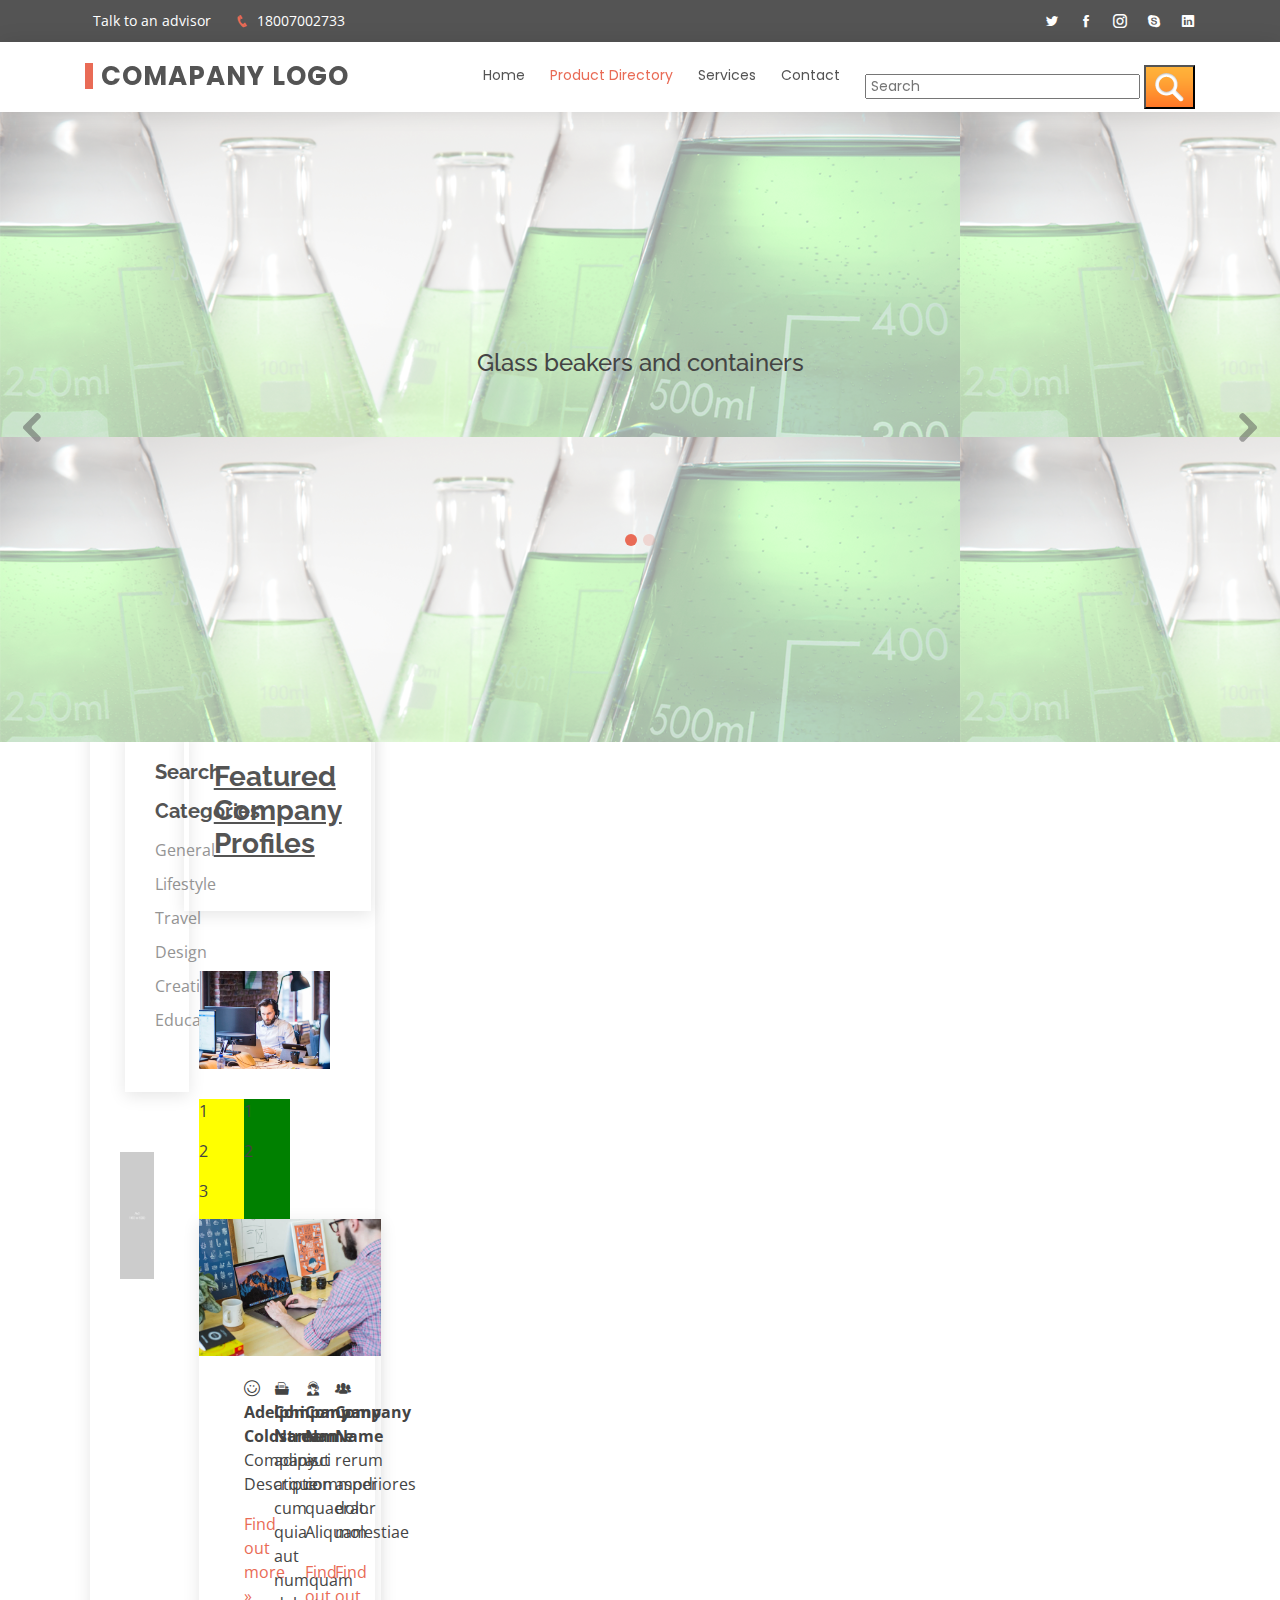
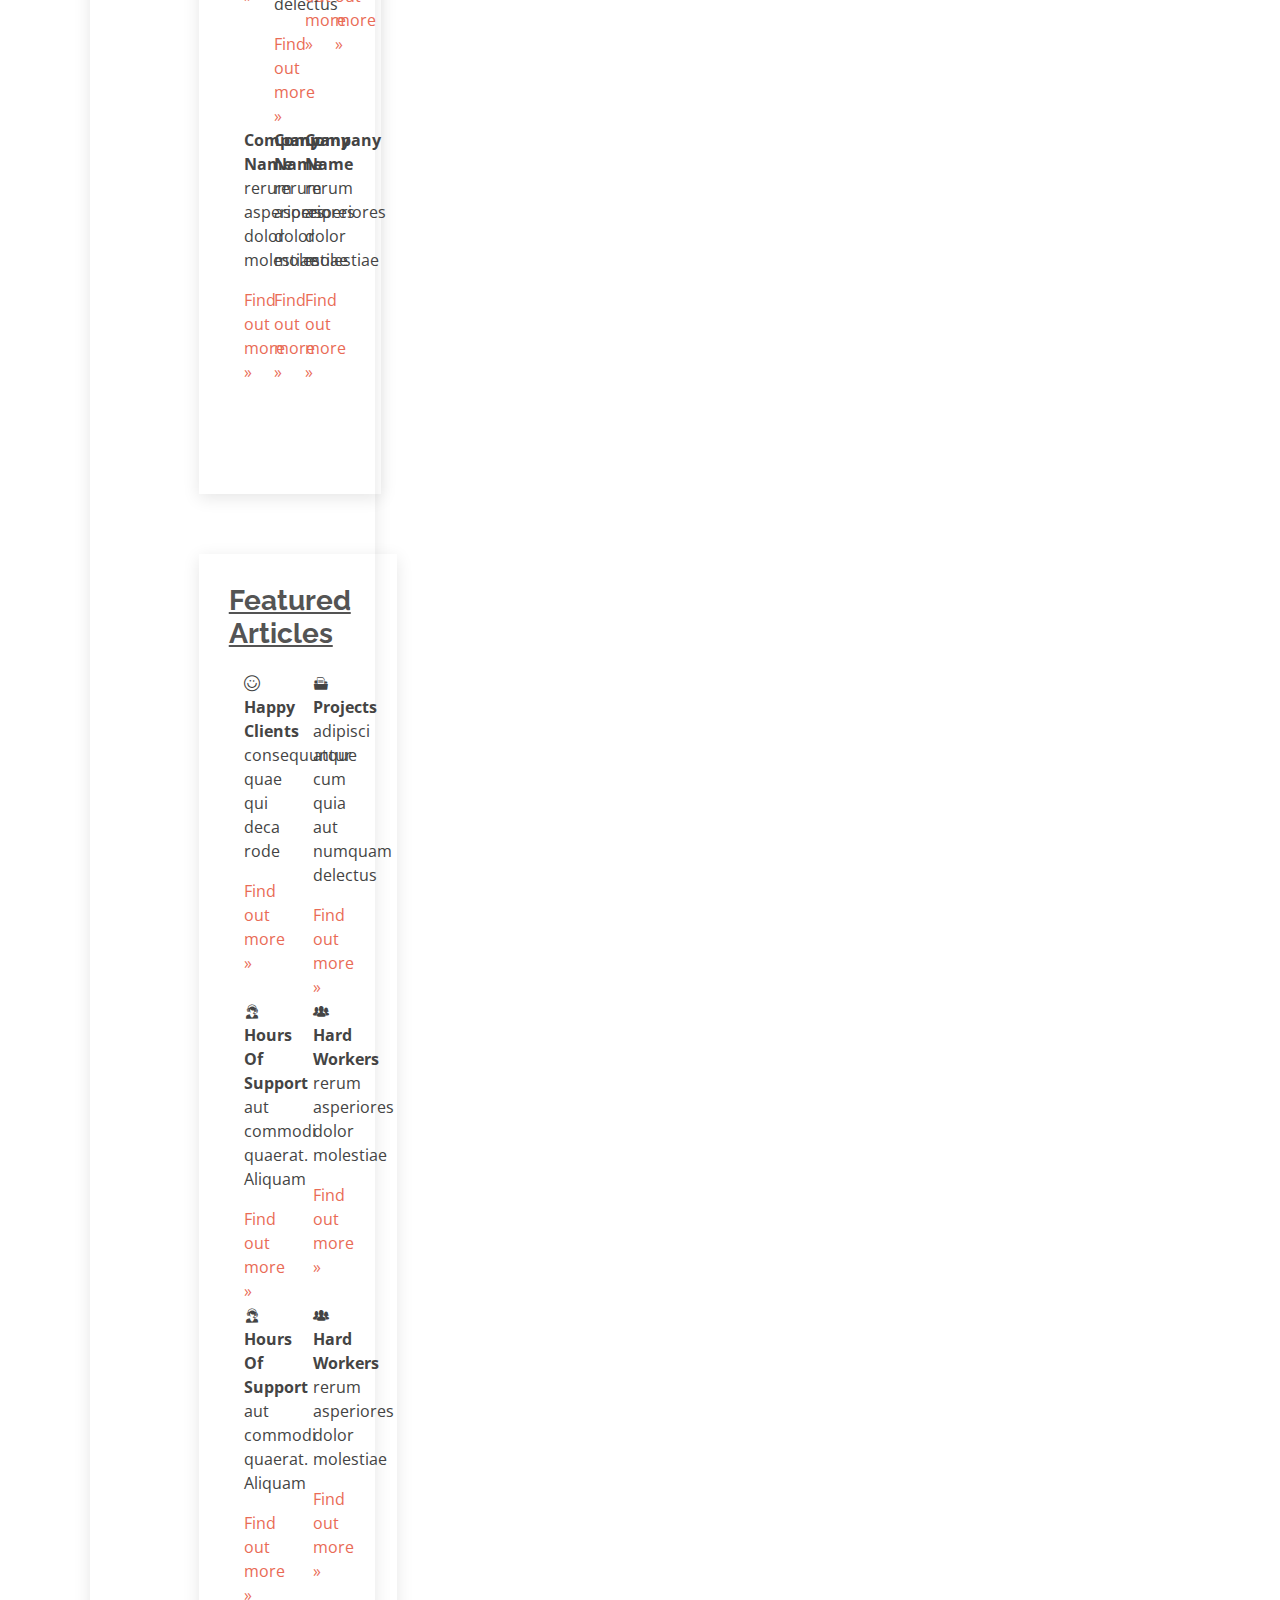
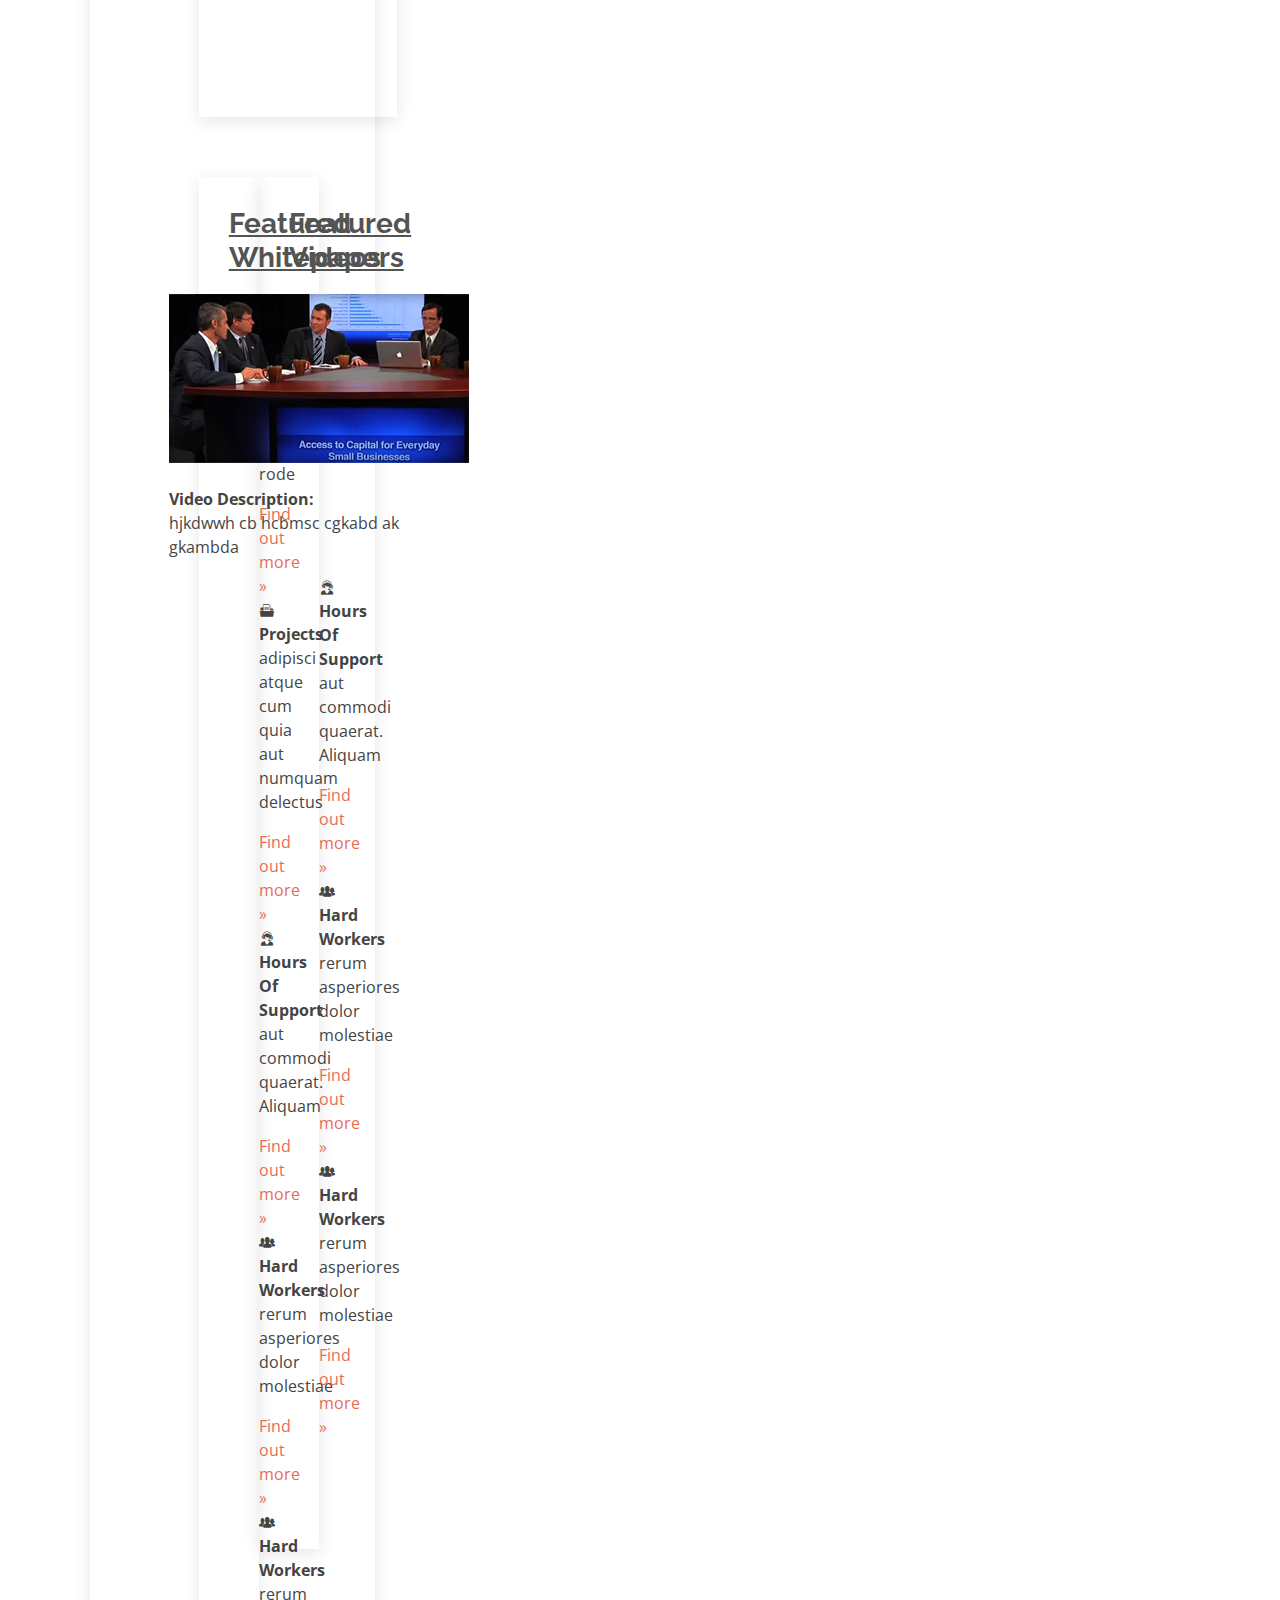
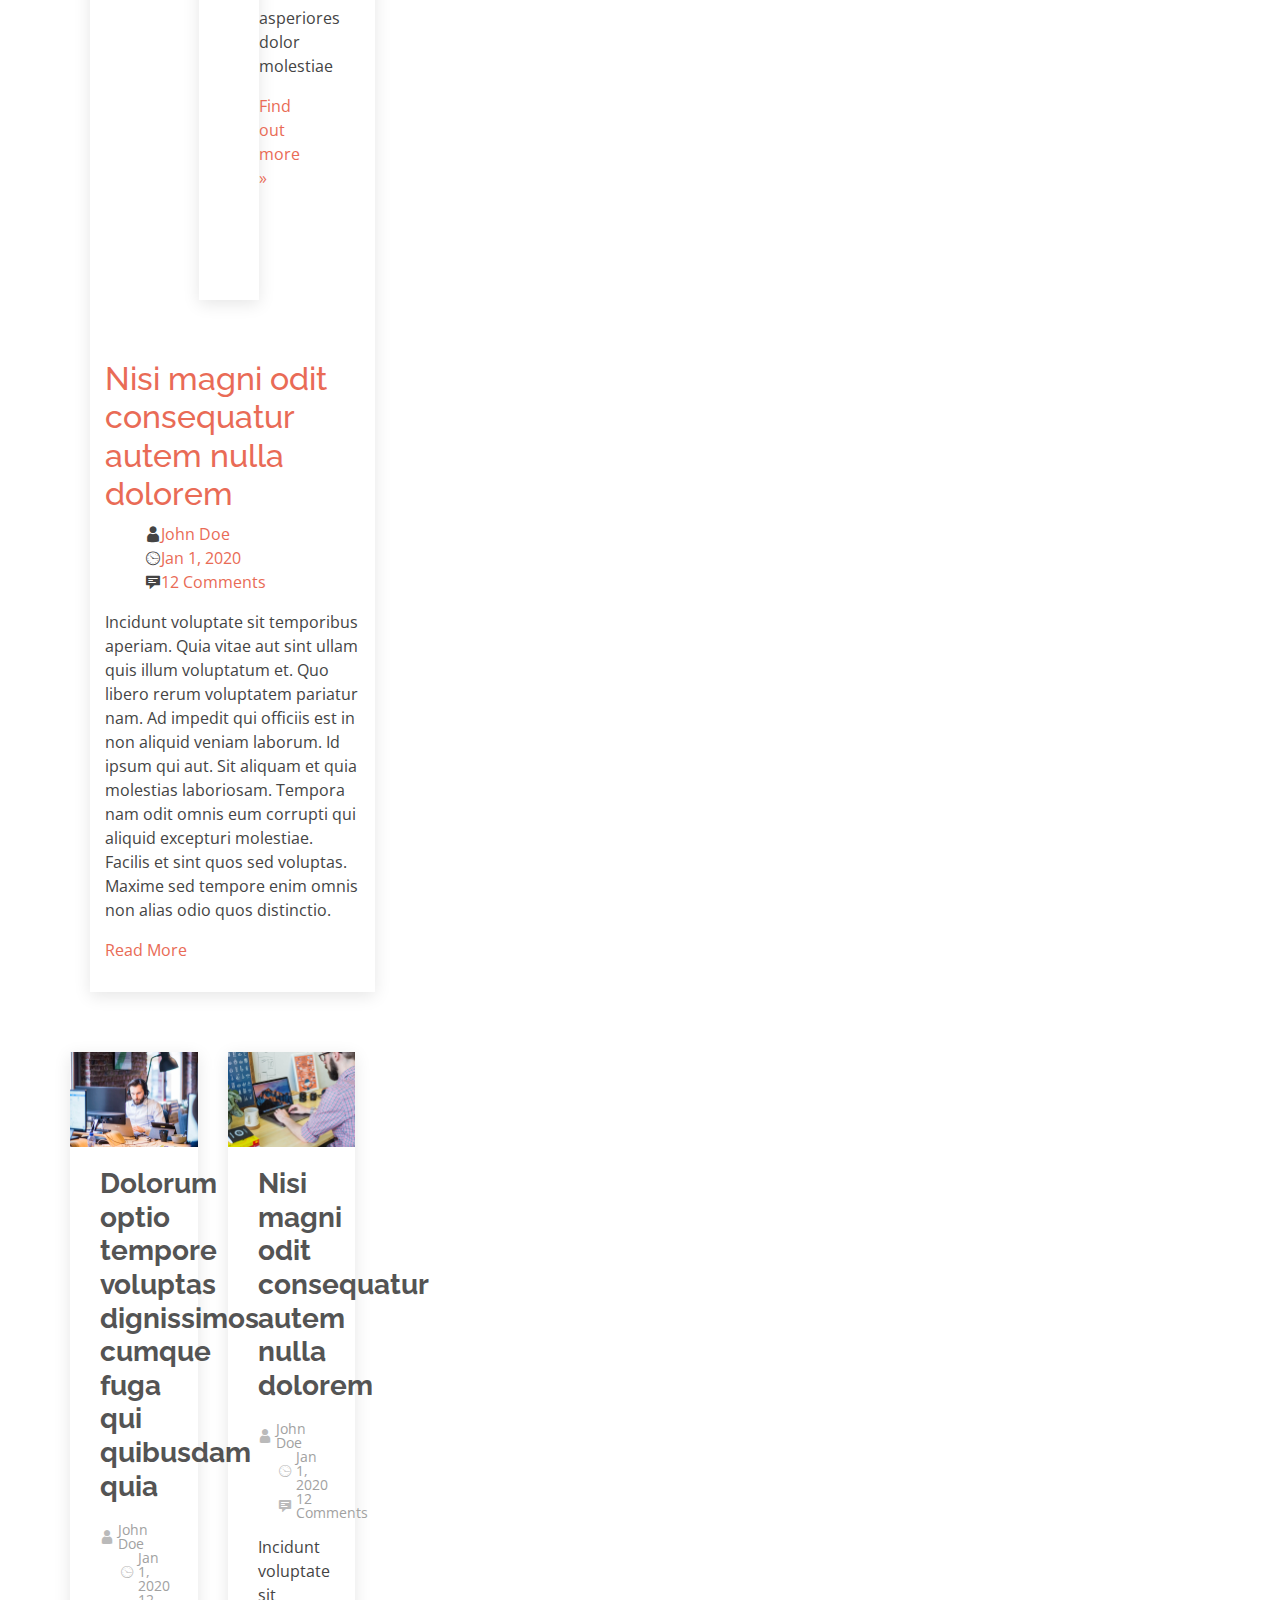
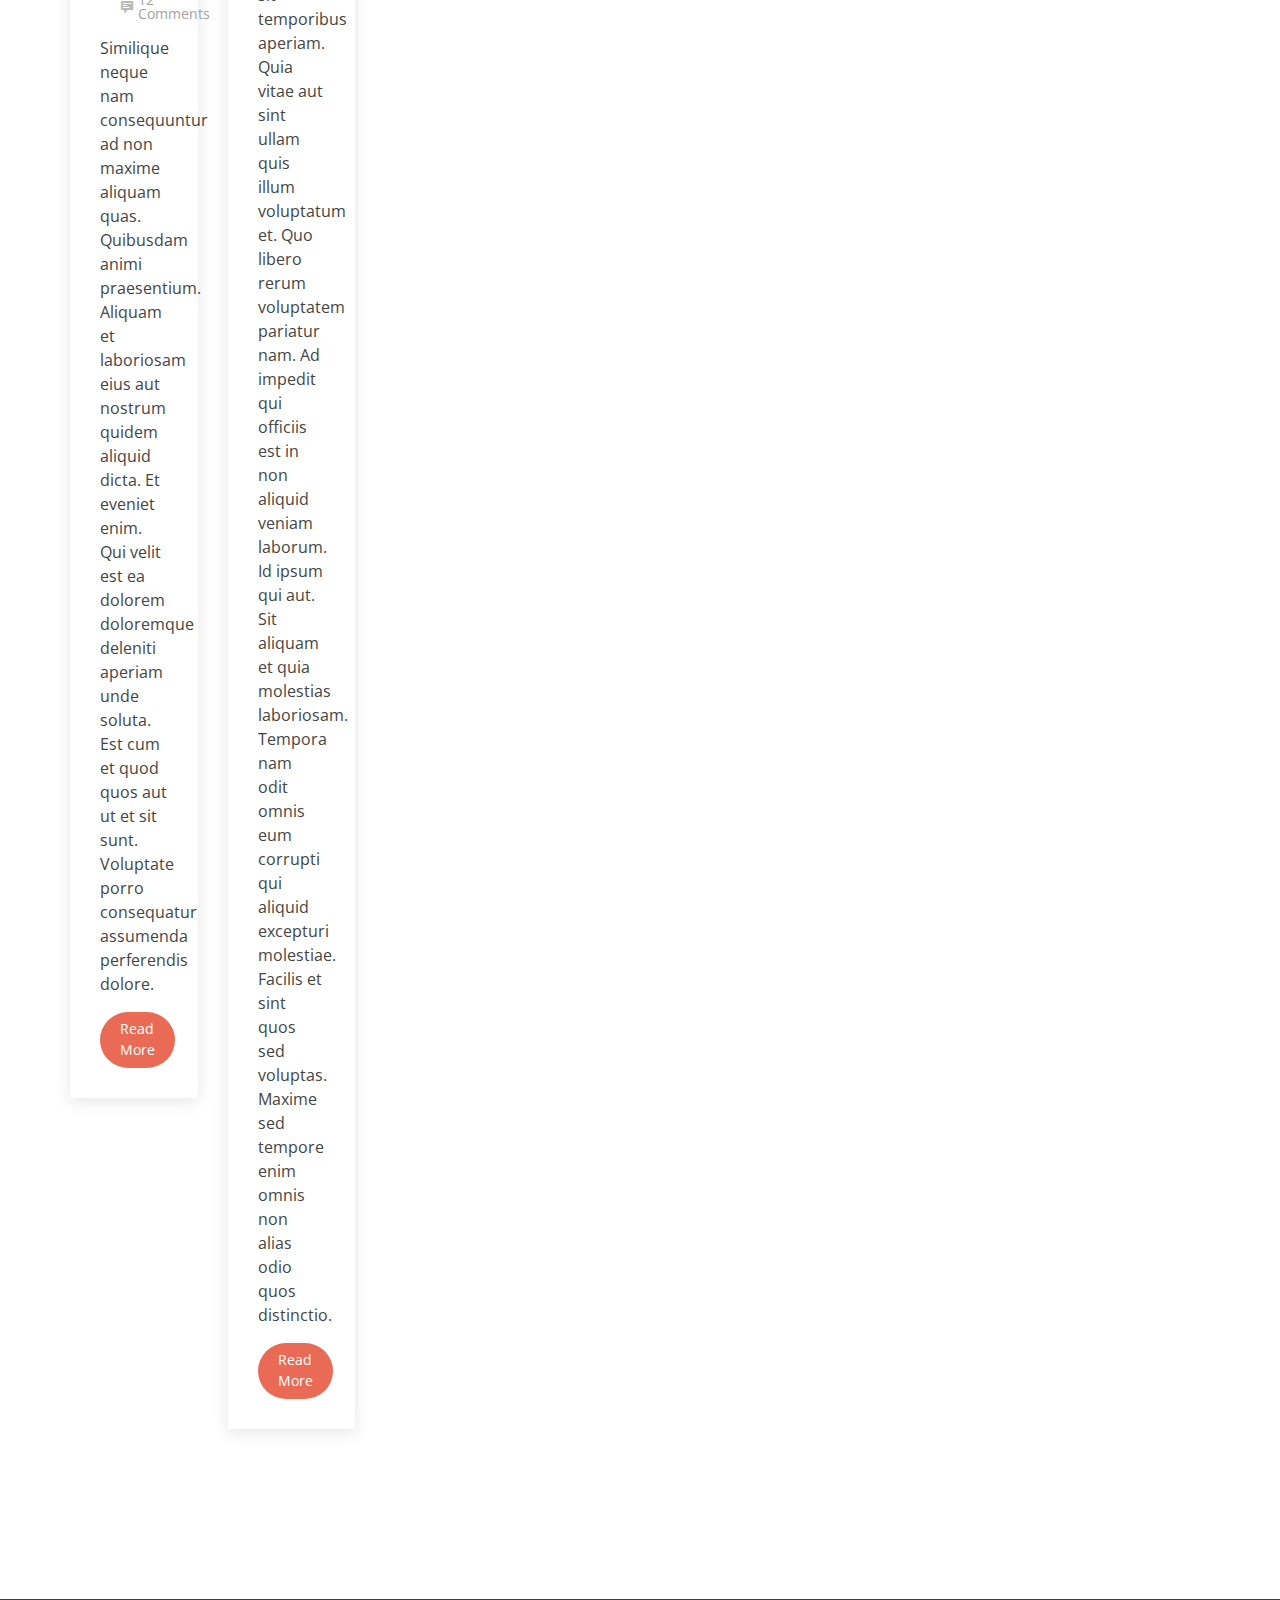
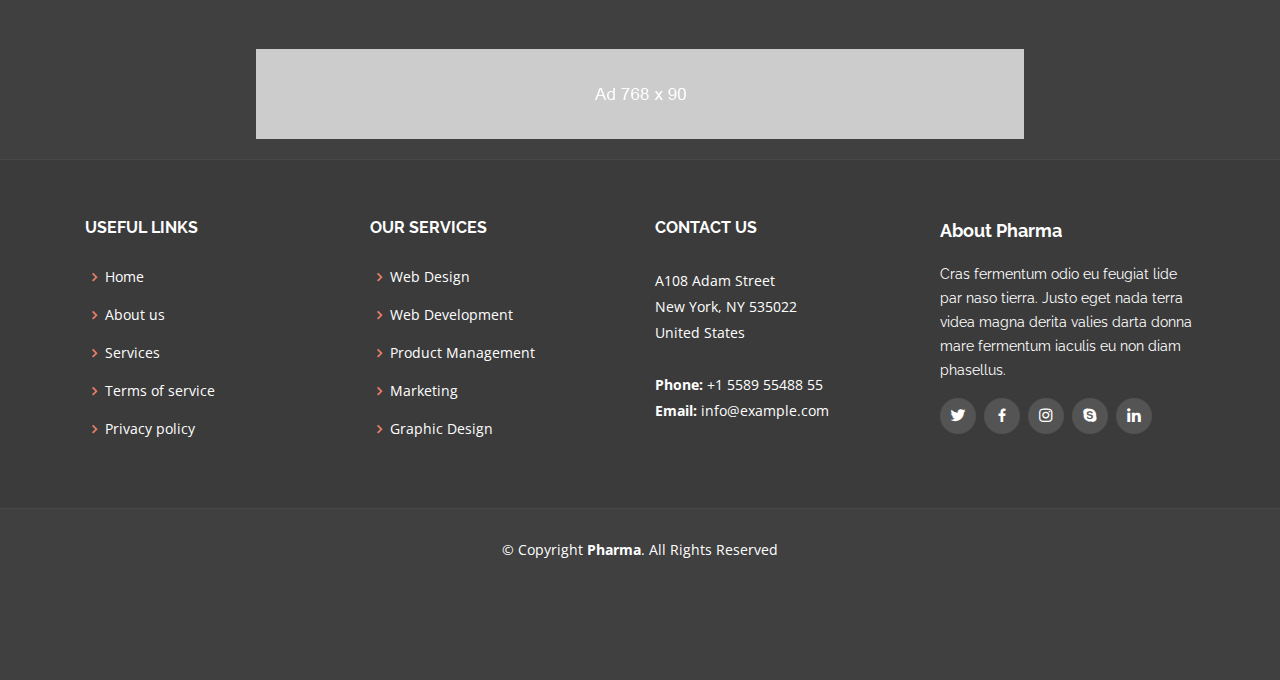
==== commit f46296dd: "Update index.html" ====
--- a/index.html
+++ b/index.html
@@ -135,6 +135,7 @@
      <!-- ======= Blog Section ======= -->
     <section id="blog" class="blog">
       <div class="container">
+
     <div class="row">
 
           
@@ -144,6 +145,15 @@
       <div class="sidebar container" >
       <h3 class="sidebar-title">Search</h3>
       <h3 class="sidebar-title">Categories</h3>
+		<div class="row">
+
+          
+          <div class="col-lg-3">
+			<div class="row">
+			
+		  <div class="sidebar container" >
+		  <h3 class="sidebar-title">Search</h3>
+		  <h3 class="sidebar-title">Categories</h3>
               <div class="sidebar-item categories">
                 <ul>
                   <li><a href="#">General </a></li>
@@ -201,6 +211,80 @@
               <h2 class="entry-title">
                 <a href="blog-single.html"><u>Featured Company Profiles</u></a>
               </h2>
+
+			</div>
+			</div>
+			
+			
+			
+			
+			
+			<!--left image-------------------->
+			<div class="row">
+			<div class="sidebar-item container">
+			<img src="assets/img/blog-1.jpg" alt="" class="img-fluid">
+			</div>
+            </div>  
+            
+			
+			
+			</div><!-- End left col -->
+			
+			
+			
+			
+			
+			
+			
+			
+			<div class="col-lg-9 entries">
+			
+			
+			<!--------------start of right side----------------------------->
+
+			
+			<div class="container">
+			<div class="row">
+			
+			
+			
+			
+			
+<!--block1---->
+	<div class="container">
+        <div class="row">    
+	<div class="col-sm-6" style="background-color:yellow;">
+		<div class="row"><p>1</p></div>
+		<div class="row"><p>2</p></div>
+		<div class="row"><p>3</p></div>
+		    
+	 </div>
+	
+	<div class="col-sm-6" style="background-color:green;">
+		 <div class="row"><p>1</p></div>
+		 <div class="row"><p>2</p></div>
+		    
+	</div>
+	</div>
+        </div>    
+<!-- End block 1 -->
+			</div>
+			</div><!-- End right 1st row -->
+			
+			
+			
+			
+			
+			
+		<div class="container">	
+		<div class="row">
+		
+
+<!--block2---->
+            <article class="entry">
+			<div class="entry-img">
+                <img src="assets/img/blog-2.jpg" alt="" class="img-fluid">
+
               </div>
               <section>
 
@@ -549,6 +633,172 @@
 
     <!------------------------- end of right side-------------------------------->
 
+              <h2 class="entry-title">
+                <a href="blog-single.html">Nisi magni odit consequatur autem nulla dolorem</a>
+              </h2>
+
+              <div class="entry-meta">
+                <ul>
+                  <li class="d-flex align-items-center"><i class="icofont-user"></i> <a href="blog-single.html">John Doe</a></li>
+                  <li class="d-flex align-items-center"><i class="icofont-wall-clock"></i> <a href="blog-single.html"><time datetime="2020-01-01">Jan 1, 2020</time></a></li>
+                  <li class="d-flex align-items-center"><i class="icofont-comment"></i> <a href="blog-single.html">12 Comments</a></li>
+                </ul>
+              </div>
+
+              <div class="entry-content">
+                <p>
+                  Incidunt voluptate sit temporibus aperiam. Quia vitae aut sint ullam quis illum voluptatum et. Quo libero rerum voluptatem pariatur nam.
+                  Ad impedit qui officiis est in non aliquid veniam laborum. Id ipsum qui aut. Sit aliquam et quia molestias laboriosam. Tempora nam odit omnis eum corrupti qui aliquid excepturi molestiae. Facilis et sint quos sed voluptas. Maxime sed tempore enim omnis non alias odio quos distinctio.
+                </p>
+                <div class="read-more">
+                  <a href="blog-single.html">Read More</a>
+                </div>
+              </div>
+
+            </article>
+<!-- End block 2 -->
+			</div>
+			
+			
+			
+					
+			
+			</div><!-- End 2nd right row -->	
+			
+			
+			
+			<div class="row">
+		
+			
+			<div class="col-md-6">
+<!--block3---->
+			<article class="entry">
+			<div class="entry-img">
+                <img src="assets/img/blog-1.jpg" alt="" class="img-fluid">
+              </div>
+
+              <h2 class="entry-title">
+                <a href="blog-single.html">Dolorum optio tempore voluptas dignissimos cumque fuga qui quibusdam quia</a>
+              </h2>
+
+              <div class="entry-meta">
+                <ul>
+                  <li class="d-flex align-items-center"><i class="icofont-user"></i> <a href="blog-single.html">John Doe</a></li>
+                  <li class="d-flex align-items-center"><i class="icofont-wall-clock"></i> <a href="blog-single.html"><time datetime="2020-01-01">Jan 1, 2020</time></a></li>
+                  <li class="d-flex align-items-center"><i class="icofont-comment"></i> <a href="blog-single.html">12 Comments</a></li>
+                </ul>
+              </div>
+
+              <div class="entry-content">
+                <p>
+                  Similique neque nam consequuntur ad non maxime aliquam quas. Quibusdam animi praesentium. Aliquam et laboriosam eius aut nostrum quidem aliquid dicta.
+                  Et eveniet enim. Qui velit est ea dolorem doloremque deleniti aperiam unde soluta. Est cum et quod quos aut ut et sit sunt. Voluptate porro consequatur assumenda perferendis dolore.
+                </p>
+                <div class="read-more">
+                  <a href="blog-single.html">Read More</a>
+                </div>
+              </div>
+
+            </article>
+<!-- End block3---- -->
+			
+			</div>
+			
+			
+			<div class="col-md-6">
+<!--block4---->
+            <article class="entry">
+			<div class="entry-img">
+                <img src="assets/img/blog-2.jpg" alt="" class="img-fluid">
+              </div>
+
+              <h2 class="entry-title">
+                <a href="blog-single.html">Nisi magni odit consequatur autem nulla dolorem</a>
+              </h2>
+
+              <div class="entry-meta">
+                <ul>
+                  <li class="d-flex align-items-center"><i class="icofont-user"></i> <a href="blog-single.html">John Doe</a></li>
+                  <li class="d-flex align-items-center"><i class="icofont-wall-clock"></i> <a href="blog-single.html"><time datetime="2020-01-01">Jan 1, 2020</time></a></li>
+                  <li class="d-flex align-items-center"><i class="icofont-comment"></i> <a href="blog-single.html">12 Comments</a></li>
+                </ul>
+              </div>
+
+              <div class="entry-content">
+                <p>
+                  Incidunt voluptate sit temporibus aperiam. Quia vitae aut sint ullam quis illum voluptatum et. Quo libero rerum voluptatem pariatur nam.
+                  Ad impedit qui officiis est in non aliquid veniam laborum. Id ipsum qui aut. Sit aliquam et quia molestias laboriosam. Tempora nam odit omnis eum corrupti qui aliquid excepturi molestiae. Facilis et sint quos sed voluptas. Maxime sed tempore enim omnis non alias odio quos distinctio.
+                </p>
+                <div class="read-more">
+                  <a href="blog-single.html">Read More</a>
+                </div>
+              </div>
+
+            </article>
+<!-- End block 4 -->
+			</div>
+			
+			
+			
+					
+			
+			</div><!-- End 3rd right row -->	
+			
+			
+			
+			
+			
+			
+			
+			
+			
+			
+			
+			
+			
+			
+			
+			
+			
+			
+			
+			
+			
+			
+			
+			
+			
+			
+			
+			
+			
+			
+			
+			
+			
+			
+			
+			
+			
+			
+			
+			
+			
+			
+			
+			
+			
+			
+			
+			
+			</div><!-- End right container -->
+
+			
+          </div><!-- End 9 col-->
+
+		<!------------------------- end of right side-------------------------------->
+
+
 
 
 
@@ -565,10 +815,21 @@
 
 
           </div><!-- End row -->
+
      </div><!-- End container -->
   </section><!-- End Blog Section -->
    <section>
     <div class="container">
+
+		 </div><!-- End container -->
+	</section><!-- End Blog Section -->
+   
+
+  <!-- ======= Footer ======= -->
+  <footer id="footer">
+
+    <div class="footer-newsletter">
+      <div class="container">
         <div class="row">
           <div class="col-lg-12">
             <h4>
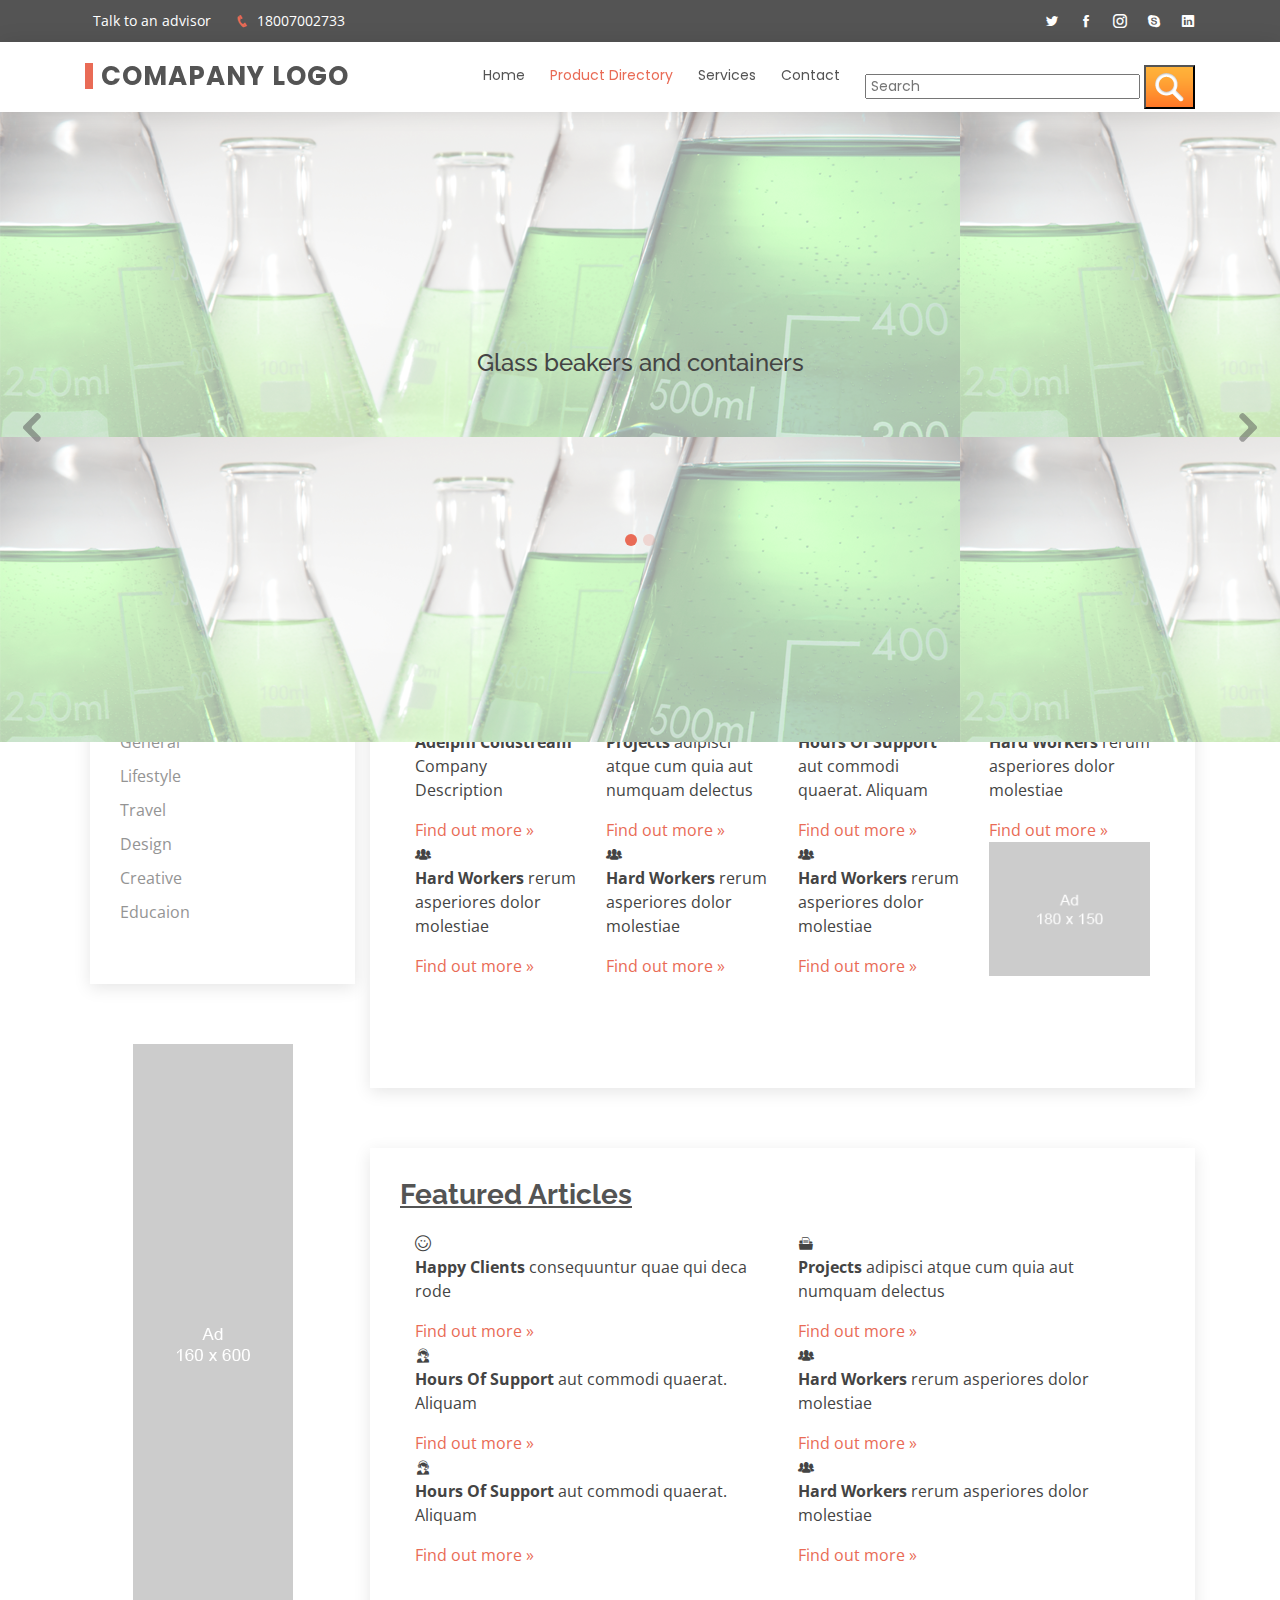
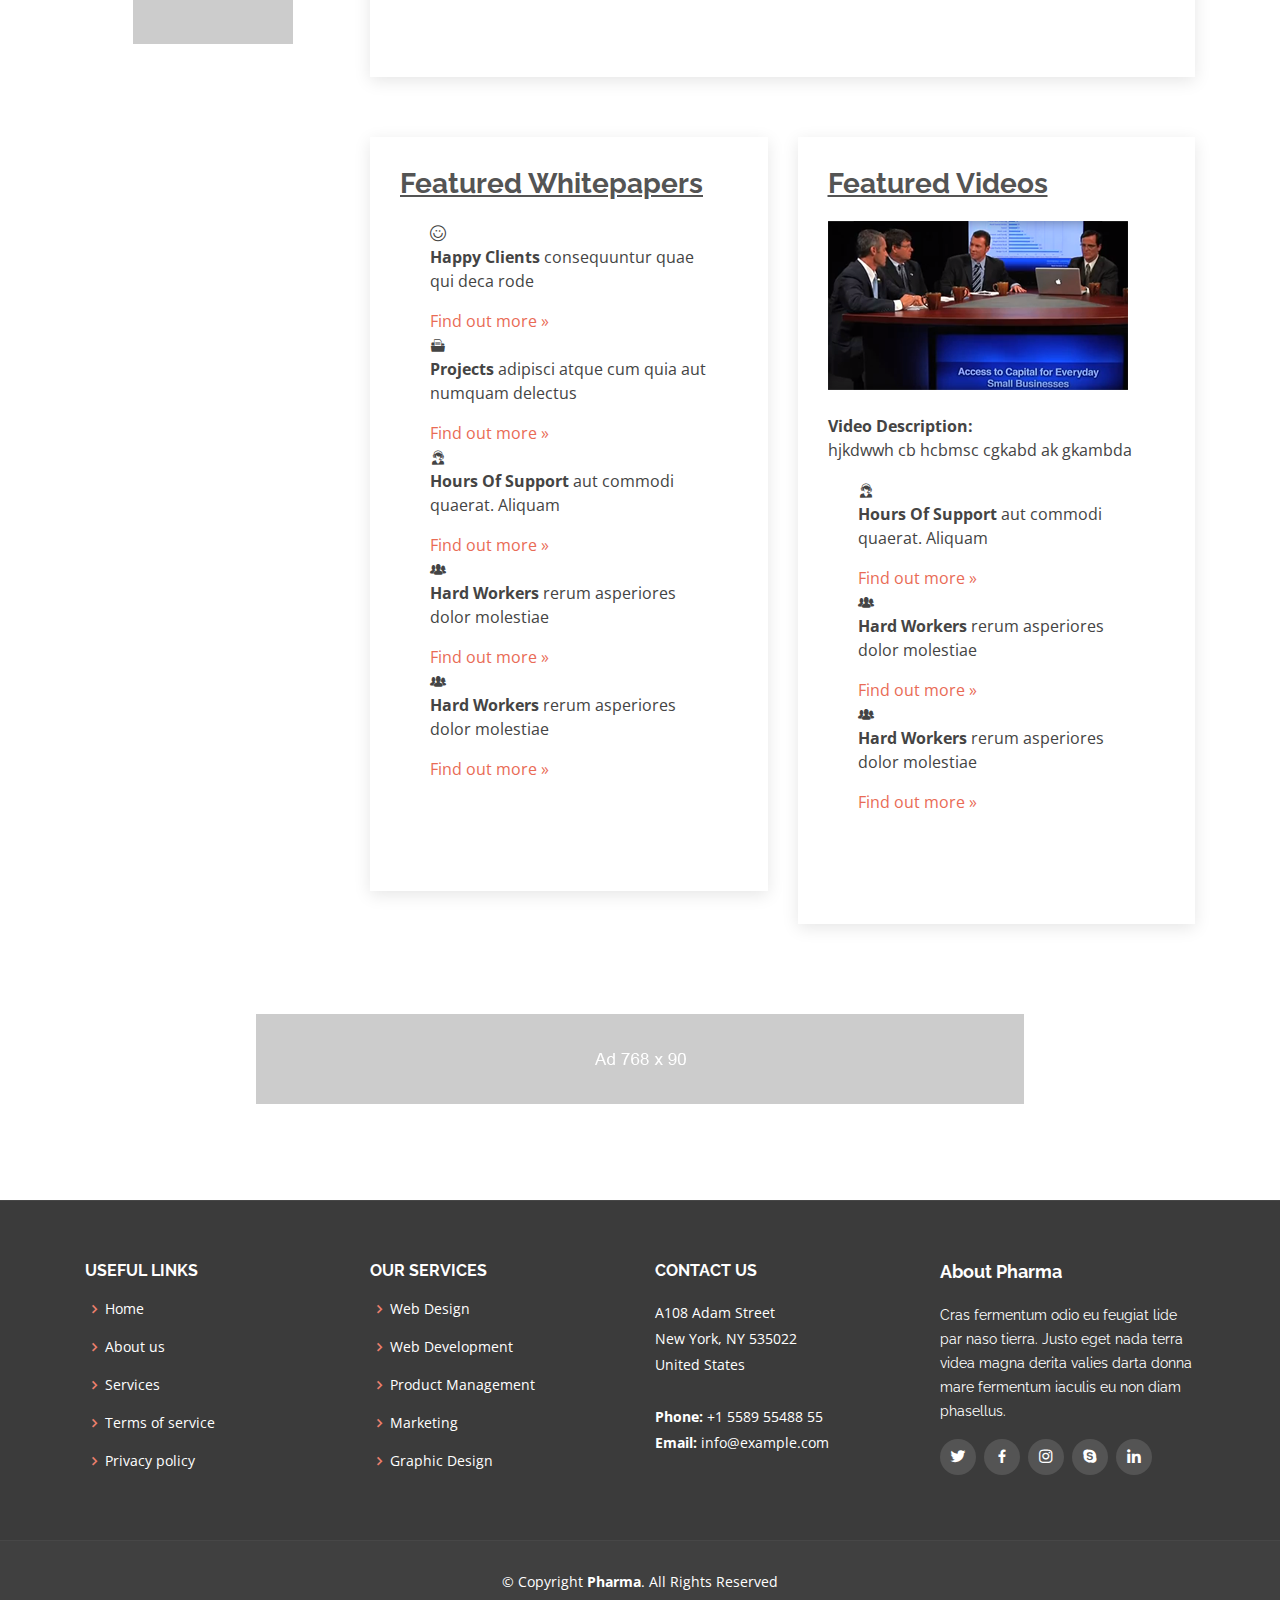
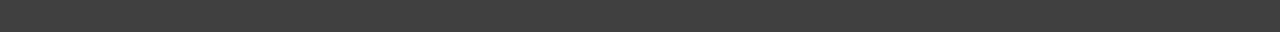
==== commit 5bb4b80c: "Update index.html" ====
--- a/index.html
+++ b/index.html
@@ -135,7 +135,6 @@
      <!-- ======= Blog Section ======= -->
     <section id="blog" class="blog">
       <div class="container">
-
     <div class="row">
 
           
@@ -145,15 +144,6 @@
       <div class="sidebar container" >
       <h3 class="sidebar-title">Search</h3>
       <h3 class="sidebar-title">Categories</h3>
-		<div class="row">
-
-          
-          <div class="col-lg-3">
-			<div class="row">
-			
-		  <div class="sidebar container" >
-		  <h3 class="sidebar-title">Search</h3>
-		  <h3 class="sidebar-title">Categories</h3>
               <div class="sidebar-item categories">
                 <ul>
                   <li><a href="#">General </a></li>
@@ -211,80 +201,6 @@
               <h2 class="entry-title">
                 <a href="blog-single.html"><u>Featured Company Profiles</u></a>
               </h2>
-
-			</div>
-			</div>
-			
-			
-			
-			
-			
-			<!--left image-------------------->
-			<div class="row">
-			<div class="sidebar-item container">
-			<img src="assets/img/blog-1.jpg" alt="" class="img-fluid">
-			</div>
-            </div>  
-            
-			
-			
-			</div><!-- End left col -->
-			
-			
-			
-			
-			
-			
-			
-			
-			<div class="col-lg-9 entries">
-			
-			
-			<!--------------start of right side----------------------------->
-
-			
-			<div class="container">
-			<div class="row">
-			
-			
-			
-			
-			
-<!--block1---->
-	<div class="container">
-        <div class="row">    
-	<div class="col-sm-6" style="background-color:yellow;">
-		<div class="row"><p>1</p></div>
-		<div class="row"><p>2</p></div>
-		<div class="row"><p>3</p></div>
-		    
-	 </div>
-	
-	<div class="col-sm-6" style="background-color:green;">
-		 <div class="row"><p>1</p></div>
-		 <div class="row"><p>2</p></div>
-		    
-	</div>
-	</div>
-        </div>    
-<!-- End block 1 -->
-			</div>
-			</div><!-- End right 1st row -->
-			
-			
-			
-			
-			
-			
-		<div class="container">	
-		<div class="row">
-		
-
-<!--block2---->
-            <article class="entry">
-			<div class="entry-img">
-                <img src="assets/img/blog-2.jpg" alt="" class="img-fluid">
-
               </div>
               <section>
 
@@ -302,7 +218,7 @@
           <div class="col-lg-3 col-md-6 ">
             <div class="count-box">
               <i class="icofont-document-folder"></i>
-              <p><strong>Company Name</strong> adipisci atque cum quia aut numquam delectus</p>
+              <p><strong>Projects</strong> adipisci atque cum quia aut numquam delectus</p>
               <a href="#">Find out more &raquo;</a>
             </div>
           </div>
@@ -310,7 +226,7 @@
           <div class="col-lg-3 col-md-6 ">
             <div class="count-box">
               <i class="icofont-live-support"></i>
-              <p><strong>Company Name</strong> aut commodi quaerat. Aliquam</p>
+              <p><strong>Hours Of Support</strong> aut commodi quaerat. Aliquam</p>
               <a href="#">Find out more &raquo;</a>
             </div>
           </div>
@@ -318,29 +234,29 @@
           <div class="col-lg-3 col-md-6 ">
             <div class="count-box">
               <i class="icofont-users-alt-5"></i>
-              <p><strong>Company Name</strong> rerum asperiores dolor molestiae</p>
-              <a href="#">Find out more &raquo;</a>
-            </div>
-          </div>
-
-          <div class="col-lg-3 col-md-6 ">
-            <div class="count-box">
-              
-              <p><strong>Company Name</strong> rerum asperiores dolor molestiae</p>
+              <p><strong>Hard Workers</strong> rerum asperiores dolor molestiae</p>
+              <a href="#">Find out more &raquo;</a>
+            </div>
+          </div>
+
+          <div class="col-lg-3 col-md-6 ">
+            <div class="count-box">
+              <i class="icofont-users-alt-5"></i>
+              <p><strong>Hard Workers</strong> rerum asperiores dolor molestiae</p>
               <a href="#">Find out more &raquo;</a>
             </div>
           </div><hr>
           <div class="col-lg-3 col-md-6 ">
             <div class="count-box">
-              
-              <p><strong>Company Name</strong> rerum asperiores dolor molestiae</p>
+              <i class="icofont-users-alt-5"></i>
+              <p><strong>Hard Workers</strong> rerum asperiores dolor molestiae</p>
               <a href="#">Find out more &raquo;</a>
             </div>
           </div><hr>
           <div class="col-lg-3 col-md-6 ">
             <div class="count-box">
-              
-              <p><strong>Company Name</strong> rerum asperiores dolor molestiae</p>
+              <i class="icofont-users-alt-5"></i>
+              <p><strong>Hard Workers</strong> rerum asperiores dolor molestiae</p>
               <a href="#">Find out more &raquo;</a>
             </div>
           </div><hr>
@@ -633,172 +549,6 @@
 
     <!------------------------- end of right side-------------------------------->
 
-              <h2 class="entry-title">
-                <a href="blog-single.html">Nisi magni odit consequatur autem nulla dolorem</a>
-              </h2>
-
-              <div class="entry-meta">
-                <ul>
-                  <li class="d-flex align-items-center"><i class="icofont-user"></i> <a href="blog-single.html">John Doe</a></li>
-                  <li class="d-flex align-items-center"><i class="icofont-wall-clock"></i> <a href="blog-single.html"><time datetime="2020-01-01">Jan 1, 2020</time></a></li>
-                  <li class="d-flex align-items-center"><i class="icofont-comment"></i> <a href="blog-single.html">12 Comments</a></li>
-                </ul>
-              </div>
-
-              <div class="entry-content">
-                <p>
-                  Incidunt voluptate sit temporibus aperiam. Quia vitae aut sint ullam quis illum voluptatum et. Quo libero rerum voluptatem pariatur nam.
-                  Ad impedit qui officiis est in non aliquid veniam laborum. Id ipsum qui aut. Sit aliquam et quia molestias laboriosam. Tempora nam odit omnis eum corrupti qui aliquid excepturi molestiae. Facilis et sint quos sed voluptas. Maxime sed tempore enim omnis non alias odio quos distinctio.
-                </p>
-                <div class="read-more">
-                  <a href="blog-single.html">Read More</a>
-                </div>
-              </div>
-
-            </article>
-<!-- End block 2 -->
-			</div>
-			
-			
-			
-					
-			
-			</div><!-- End 2nd right row -->	
-			
-			
-			
-			<div class="row">
-		
-			
-			<div class="col-md-6">
-<!--block3---->
-			<article class="entry">
-			<div class="entry-img">
-                <img src="assets/img/blog-1.jpg" alt="" class="img-fluid">
-              </div>
-
-              <h2 class="entry-title">
-                <a href="blog-single.html">Dolorum optio tempore voluptas dignissimos cumque fuga qui quibusdam quia</a>
-              </h2>
-
-              <div class="entry-meta">
-                <ul>
-                  <li class="d-flex align-items-center"><i class="icofont-user"></i> <a href="blog-single.html">John Doe</a></li>
-                  <li class="d-flex align-items-center"><i class="icofont-wall-clock"></i> <a href="blog-single.html"><time datetime="2020-01-01">Jan 1, 2020</time></a></li>
-                  <li class="d-flex align-items-center"><i class="icofont-comment"></i> <a href="blog-single.html">12 Comments</a></li>
-                </ul>
-              </div>
-
-              <div class="entry-content">
-                <p>
-                  Similique neque nam consequuntur ad non maxime aliquam quas. Quibusdam animi praesentium. Aliquam et laboriosam eius aut nostrum quidem aliquid dicta.
-                  Et eveniet enim. Qui velit est ea dolorem doloremque deleniti aperiam unde soluta. Est cum et quod quos aut ut et sit sunt. Voluptate porro consequatur assumenda perferendis dolore.
-                </p>
-                <div class="read-more">
-                  <a href="blog-single.html">Read More</a>
-                </div>
-              </div>
-
-            </article>
-<!-- End block3---- -->
-			
-			</div>
-			
-			
-			<div class="col-md-6">
-<!--block4---->
-            <article class="entry">
-			<div class="entry-img">
-                <img src="assets/img/blog-2.jpg" alt="" class="img-fluid">
-              </div>
-
-              <h2 class="entry-title">
-                <a href="blog-single.html">Nisi magni odit consequatur autem nulla dolorem</a>
-              </h2>
-
-              <div class="entry-meta">
-                <ul>
-                  <li class="d-flex align-items-center"><i class="icofont-user"></i> <a href="blog-single.html">John Doe</a></li>
-                  <li class="d-flex align-items-center"><i class="icofont-wall-clock"></i> <a href="blog-single.html"><time datetime="2020-01-01">Jan 1, 2020</time></a></li>
-                  <li class="d-flex align-items-center"><i class="icofont-comment"></i> <a href="blog-single.html">12 Comments</a></li>
-                </ul>
-              </div>
-
-              <div class="entry-content">
-                <p>
-                  Incidunt voluptate sit temporibus aperiam. Quia vitae aut sint ullam quis illum voluptatum et. Quo libero rerum voluptatem pariatur nam.
-                  Ad impedit qui officiis est in non aliquid veniam laborum. Id ipsum qui aut. Sit aliquam et quia molestias laboriosam. Tempora nam odit omnis eum corrupti qui aliquid excepturi molestiae. Facilis et sint quos sed voluptas. Maxime sed tempore enim omnis non alias odio quos distinctio.
-                </p>
-                <div class="read-more">
-                  <a href="blog-single.html">Read More</a>
-                </div>
-              </div>
-
-            </article>
-<!-- End block 4 -->
-			</div>
-			
-			
-			
-					
-			
-			</div><!-- End 3rd right row -->	
-			
-			
-			
-			
-			
-			
-			
-			
-			
-			
-			
-			
-			
-			
-			
-			
-			
-			
-			
-			
-			
-			
-			
-			
-			
-			
-			
-			
-			
-			
-			
-			
-			
-			
-			
-			
-			
-			
-			
-			
-			
-			
-			
-			
-			
-			
-			
-			
-			</div><!-- End right container -->
-
-			
-          </div><!-- End 9 col-->
-
-		<!------------------------- end of right side-------------------------------->
-
-
 
 
 
@@ -815,21 +565,10 @@
 
 
           </div><!-- End row -->
-
      </div><!-- End container -->
   </section><!-- End Blog Section -->
    <section>
     <div class="container">
-
-		 </div><!-- End container -->
-	</section><!-- End Blog Section -->
-   
-
-  <!-- ======= Footer ======= -->
-  <footer id="footer">
-
-    <div class="footer-newsletter">
-      <div class="container">
         <div class="row">
           <div class="col-lg-12">
             <h4>
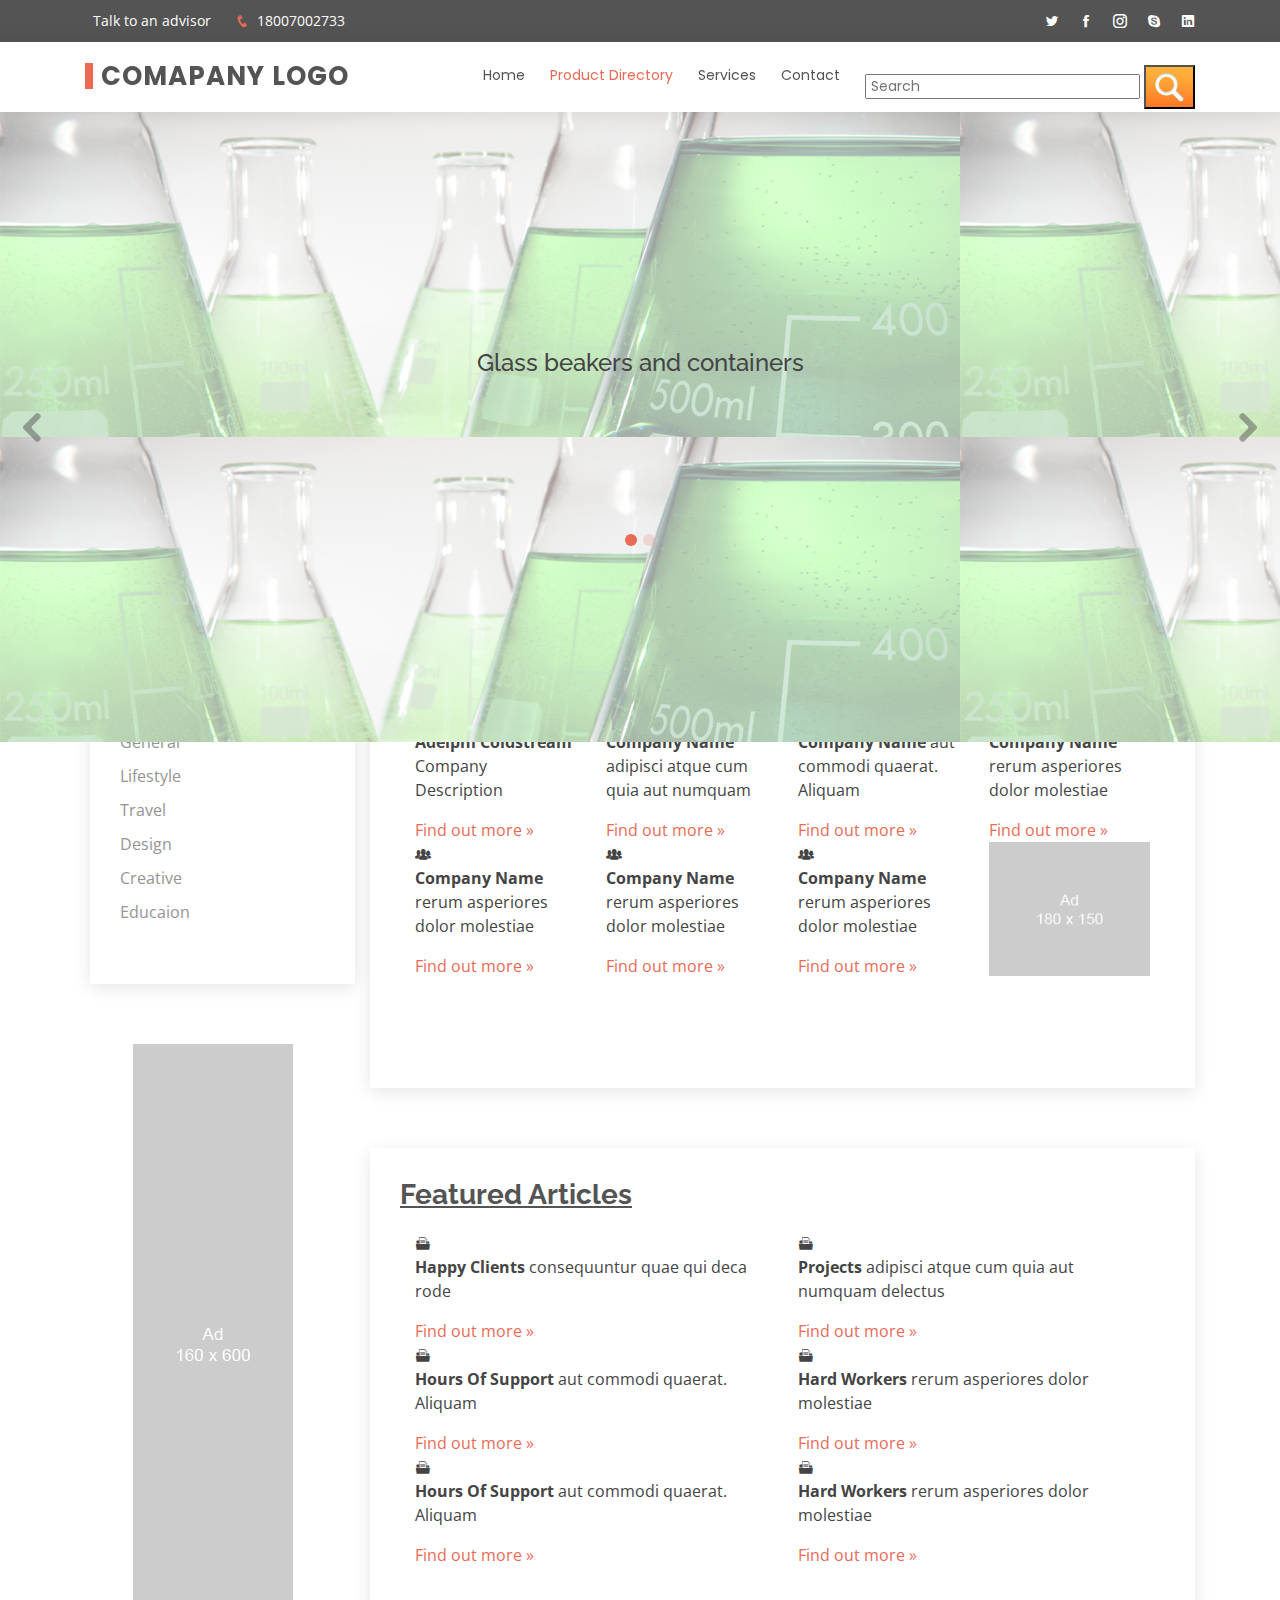
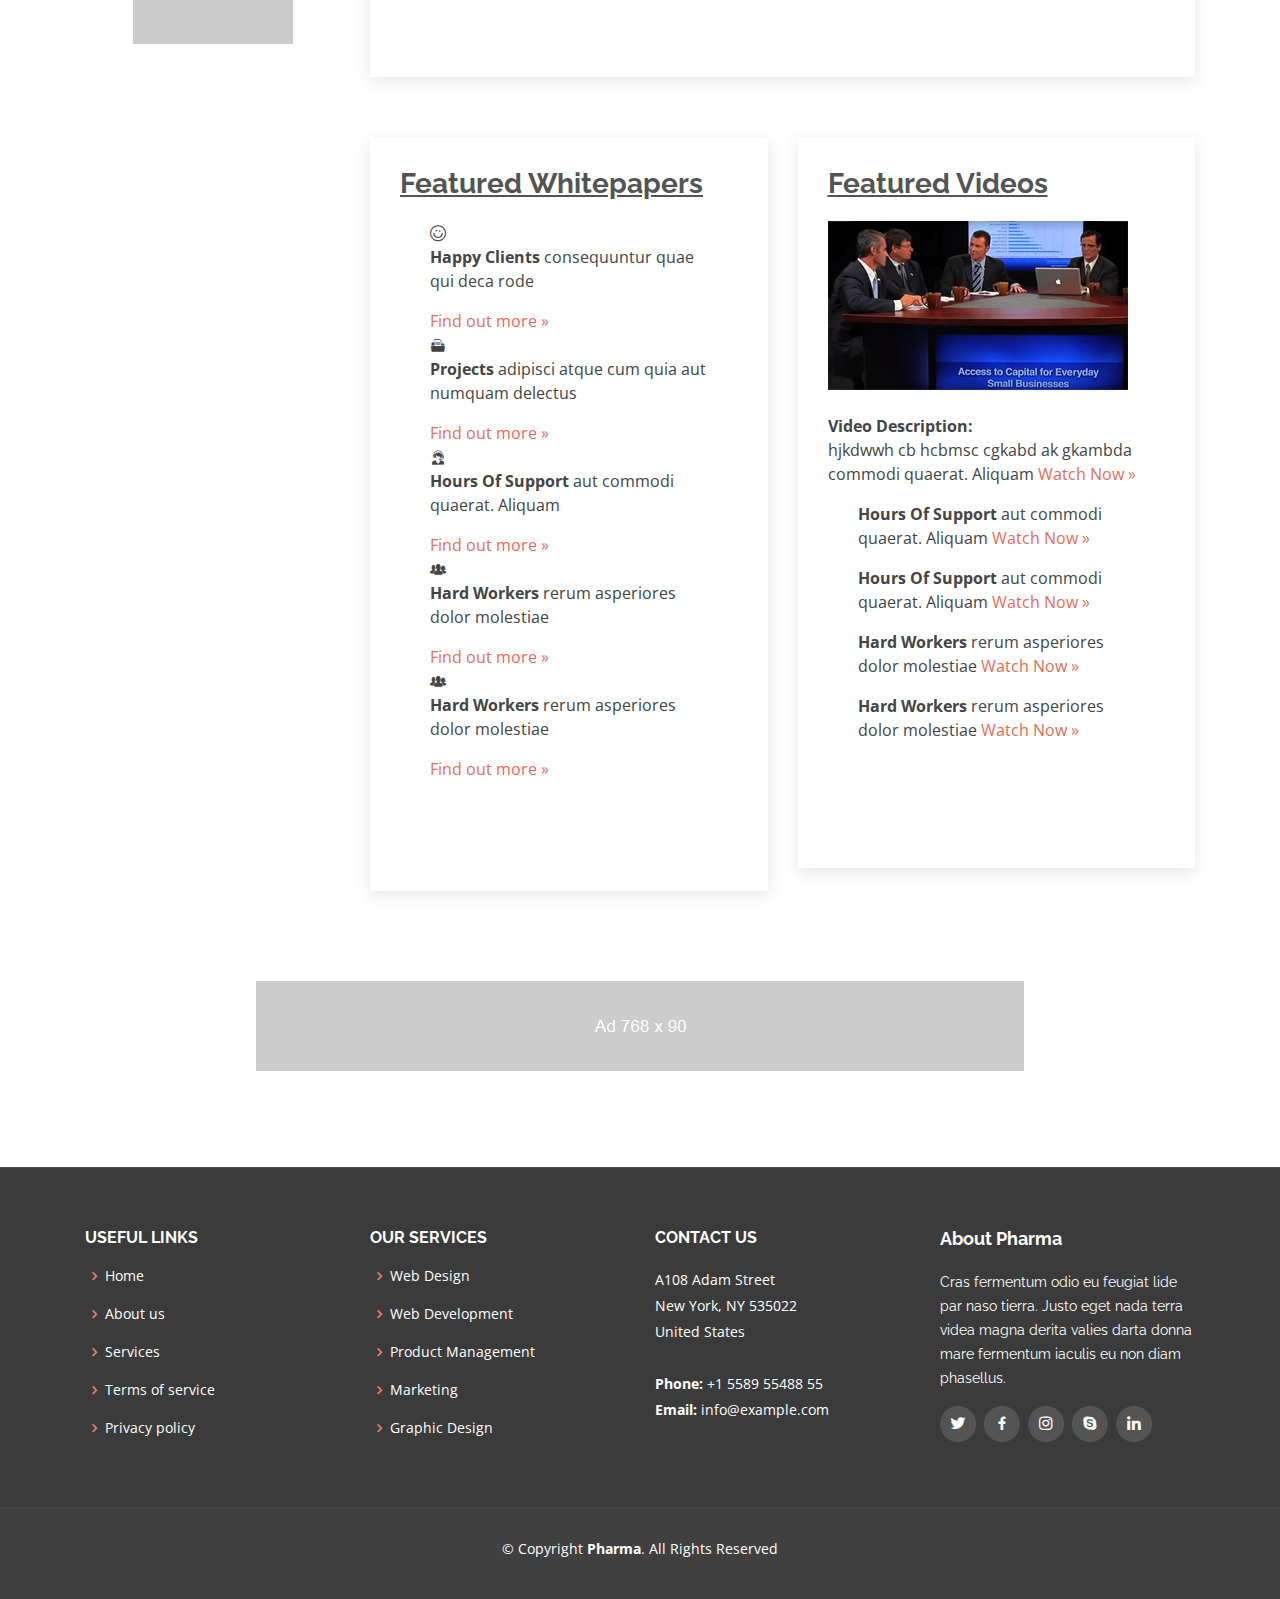
==== commit 2d90571d: "commit" ====
--- a/index.html
+++ b/index.html
@@ -218,7 +218,7 @@
           <div class="col-lg-3 col-md-6 ">
             <div class="count-box">
               <i class="icofont-document-folder"></i>
-              <p><strong>Projects</strong> adipisci atque cum quia aut numquam delectus</p>
+              <p><strong>Company Name</strong> adipisci atque cum quia aut numquam </p>
               <a href="#">Find out more &raquo;</a>
             </div>
           </div>
@@ -226,7 +226,7 @@
           <div class="col-lg-3 col-md-6 ">
             <div class="count-box">
               <i class="icofont-live-support"></i>
-              <p><strong>Hours Of Support</strong> aut commodi quaerat. Aliquam</p>
+              <p><strong>Company Name</strong> aut commodi quaerat. Aliquam</p>
               <a href="#">Find out more &raquo;</a>
             </div>
           </div>
@@ -234,7 +234,7 @@
           <div class="col-lg-3 col-md-6 ">
             <div class="count-box">
               <i class="icofont-users-alt-5"></i>
-              <p><strong>Hard Workers</strong> rerum asperiores dolor molestiae</p>
+              <p><strong>Company Name</strong> rerum asperiores dolor molestiae</p>
               <a href="#">Find out more &raquo;</a>
             </div>
           </div>
@@ -242,21 +242,21 @@
           <div class="col-lg-3 col-md-6 ">
             <div class="count-box">
               <i class="icofont-users-alt-5"></i>
-              <p><strong>Hard Workers</strong> rerum asperiores dolor molestiae</p>
+              <p><strong>Company Name</strong> rerum asperiores dolor molestiae</p>
               <a href="#">Find out more &raquo;</a>
             </div>
           </div><hr>
           <div class="col-lg-3 col-md-6 ">
             <div class="count-box">
               <i class="icofont-users-alt-5"></i>
-              <p><strong>Hard Workers</strong> rerum asperiores dolor molestiae</p>
+              <p><strong>Company Name</strong> rerum asperiores dolor molestiae</p>
               <a href="#">Find out more &raquo;</a>
             </div>
           </div><hr>
           <div class="col-lg-3 col-md-6 ">
             <div class="count-box">
               <i class="icofont-users-alt-5"></i>
-              <p><strong>Hard Workers</strong> rerum asperiores dolor molestiae</p>
+              <p><strong>Company Name</strong> rerum asperiores dolor molestiae</p>
               <a href="#">Find out more &raquo;</a>
             </div>
           </div><hr>
@@ -302,7 +302,7 @@
 
           <div class="col-lg-6 col-md-6 ">
             <div class="count-box">
-              <i class="icofont-simple-smile"></i>
+              <i class="icofont-document-folder"></i>
               <p><strong>Happy Clients</strong> consequuntur quae qui deca rode</p>
               <a href="#">Find out more &raquo;</a>
             </div>
@@ -318,7 +318,7 @@
 
           <div class="col-lg-6 col-md-6 ">
             <div class="count-box">
-              <i class="icofont-live-support"></i>
+              <i class="icofont-document-folder"></i>
               <p><strong>Hours Of Support</strong> aut commodi quaerat. Aliquam</p>
               <a href="#">Find out more &raquo;</a>
             </div>
@@ -326,14 +326,14 @@
 
           <div class="col-lg-6 col-md-6 ">
             <div class="count-box">
-              <i class="icofont-users-alt-5"></i>
+              <i class="icofont-document-folder"></i>
               <p><strong>Hard Workers</strong> rerum asperiores dolor molestiae</p>
               <a href="#">Find out more &raquo;</a>
             </div>
           </div>
           <div class="col-lg-6 col-md-6 ">
             <div class="count-box">
-              <i class="icofont-live-support"></i>
+              <i class="icofont-document-folder"></i>
               <p><strong>Hours Of Support</strong> aut commodi quaerat. Aliquam</p>
               <a href="#">Find out more &raquo;</a>
             </div>
@@ -341,7 +341,7 @@
 
           <div class="col-lg-6 col-md-6 ">
             <div class="count-box">
-              <i class="icofont-users-alt-5"></i>
+              <i class="icofont-document-folder"></i>
               <p><strong>Hard Workers</strong> rerum asperiores dolor molestiae</p>
               <a href="#">Find out more &raquo;</a>
             </div>
@@ -450,7 +450,7 @@
               <div>
                   <center><img src="assets/img/video_img.png" href="https://www.youtube.com/watch?v=LvPvpztxTCg"></center>
                 </div>
-                <p><strong><br>Video Description:</strong><br> hjkdwwh cb hcbmsc cgkabd ak gkambda</p>
+                <p><strong><br>Video Description:</strong><br> hjkdwwh cb hcbmsc cgkabd ak gkambda commodi quaerat. Aliquam <a href="https://www.youtube.com/watch?v=LvPvpztxTCg">Watch Now &raquo;</a></p>
               </div>
             </div>
           </div>
@@ -461,24 +461,24 @@
 
           <div class="row-lg-3 row-md-6 ">
             <div class="count-box">
-              <i class="icofont-live-support"></i>
-              <p><strong>Hours Of Support</strong> aut commodi quaerat. Aliquam</p>
-              <a href="#">Find out more &raquo;</a>
-            </div>
-          </div>
-
-          <div class="row-lg-3 row-md-6 ">
-            <div class="count-box">
-              <i class="icofont-users-alt-5"></i>
-              <p><strong>Hard Workers</strong> rerum asperiores dolor molestiae</p>
-              <a href="#">Find out more &raquo;</a>
-            </div>
-          </div>
-          <div class="row-lg-3 row-md-6 ">
-            <div class="count-box">
-              <i class="icofont-users-alt-5"></i>
-              <p><strong>Hard Workers</strong> rerum asperiores dolor molestiae</p>
-              <a href="#">Find out more &raquo;</a>
+              <p><strong>Hours Of Support</strong> aut commodi quaerat. Aliquam <a href="https://www.youtube.com/watch?v=LvPvpztxTCg">Watch Now &raquo;</a></p>
+            </div>
+          </div>
+             <div class="row-lg-3 row-md-6 ">
+            <div class="count-box">
+              <p><strong>Hours Of Support</strong> aut commodi quaerat. Aliquam <a href="https://www.youtube.com/watch?v=LvPvpztxTCg">Watch Now &raquo;</a></p>
+            </div>
+          </div>
+
+          <div class="row-lg-3 row-md-6 ">
+            <div class="count-box">
+              <p><strong>Hard Workers</strong> rerum asperiores dolor molestiae <a href="https://www.youtube.com/watch?v=LvPvpztxTCg">Watch Now &raquo;</a></p>
+            </div>
+          </div>
+          <div class="row-lg-3 row-md-6 ">
+            <div class="count-box">
+              <p><strong>Hard Workers</strong> rerum asperiores dolor molestiae <a href="https://www.youtube.com/watch?v=LvPvpztxTCg">Watch Now &raquo;</a></p>
+              
             </div>
           </div>
         </div>
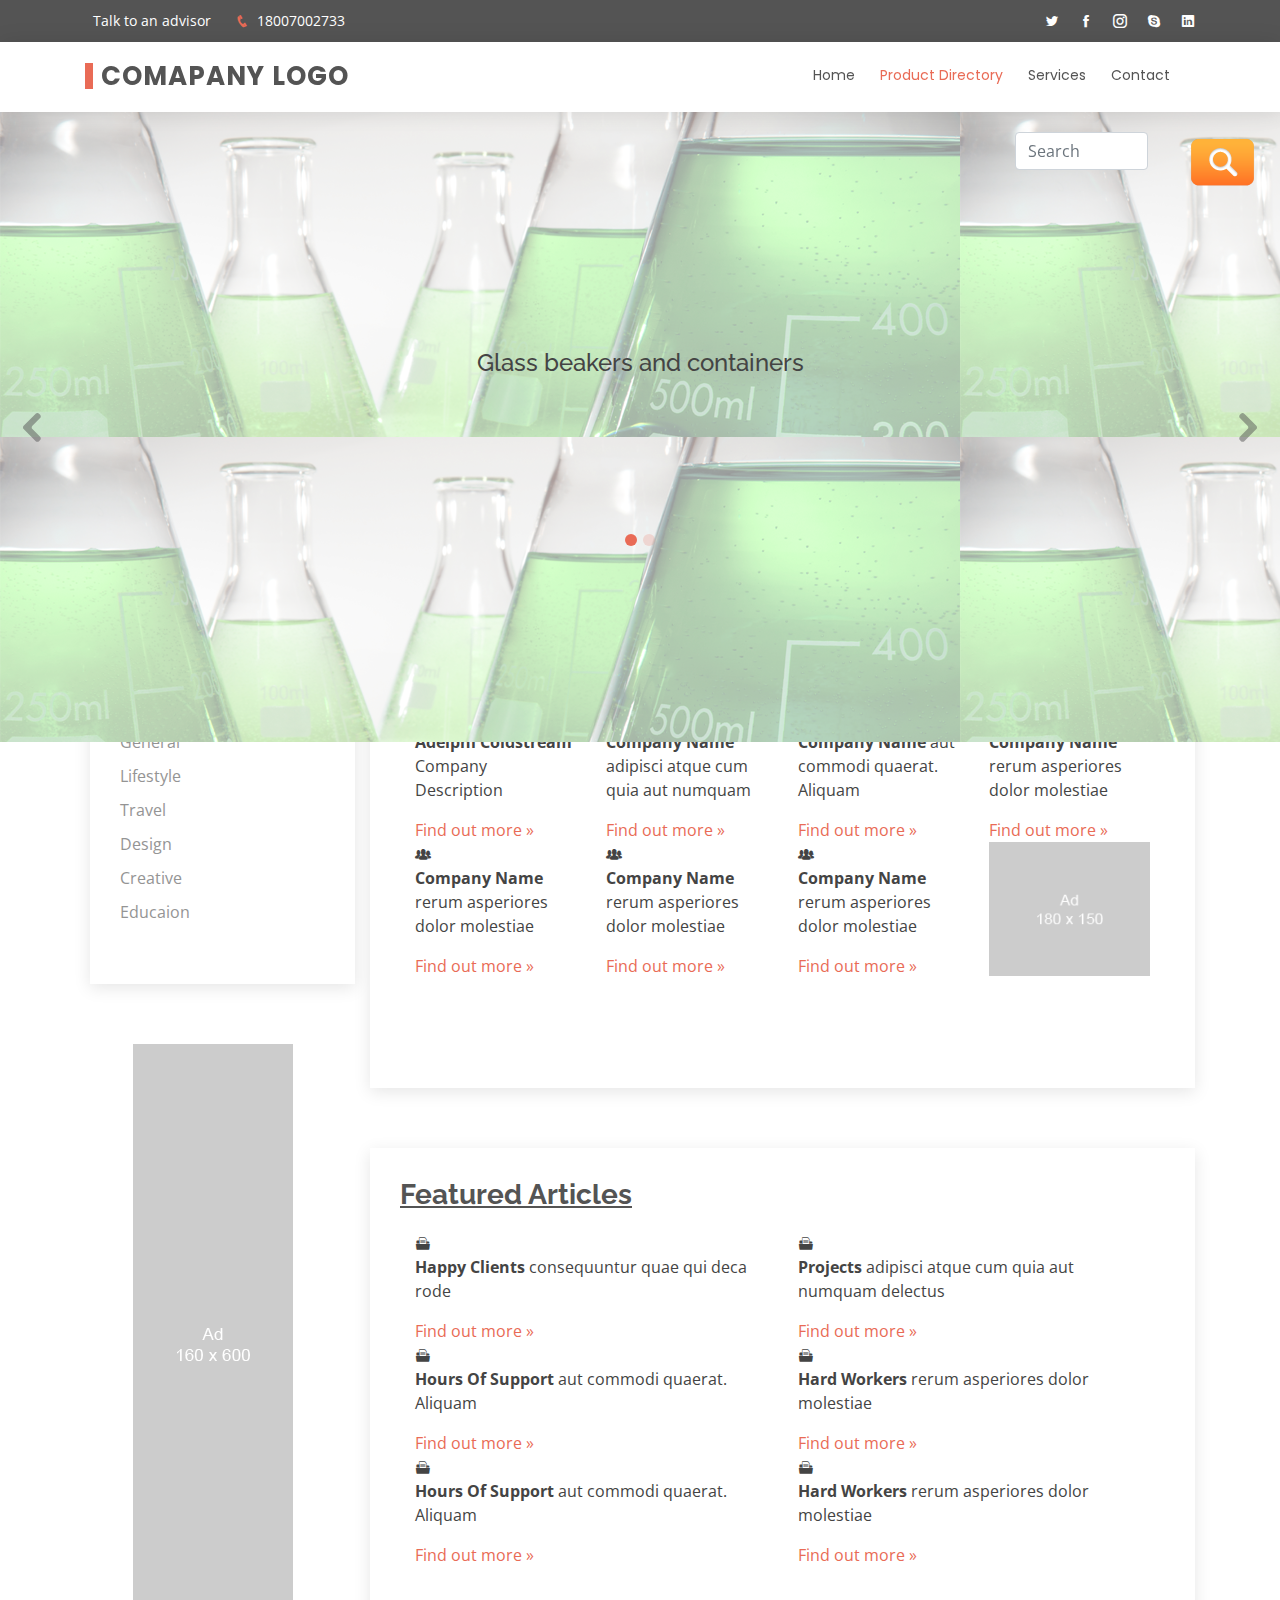
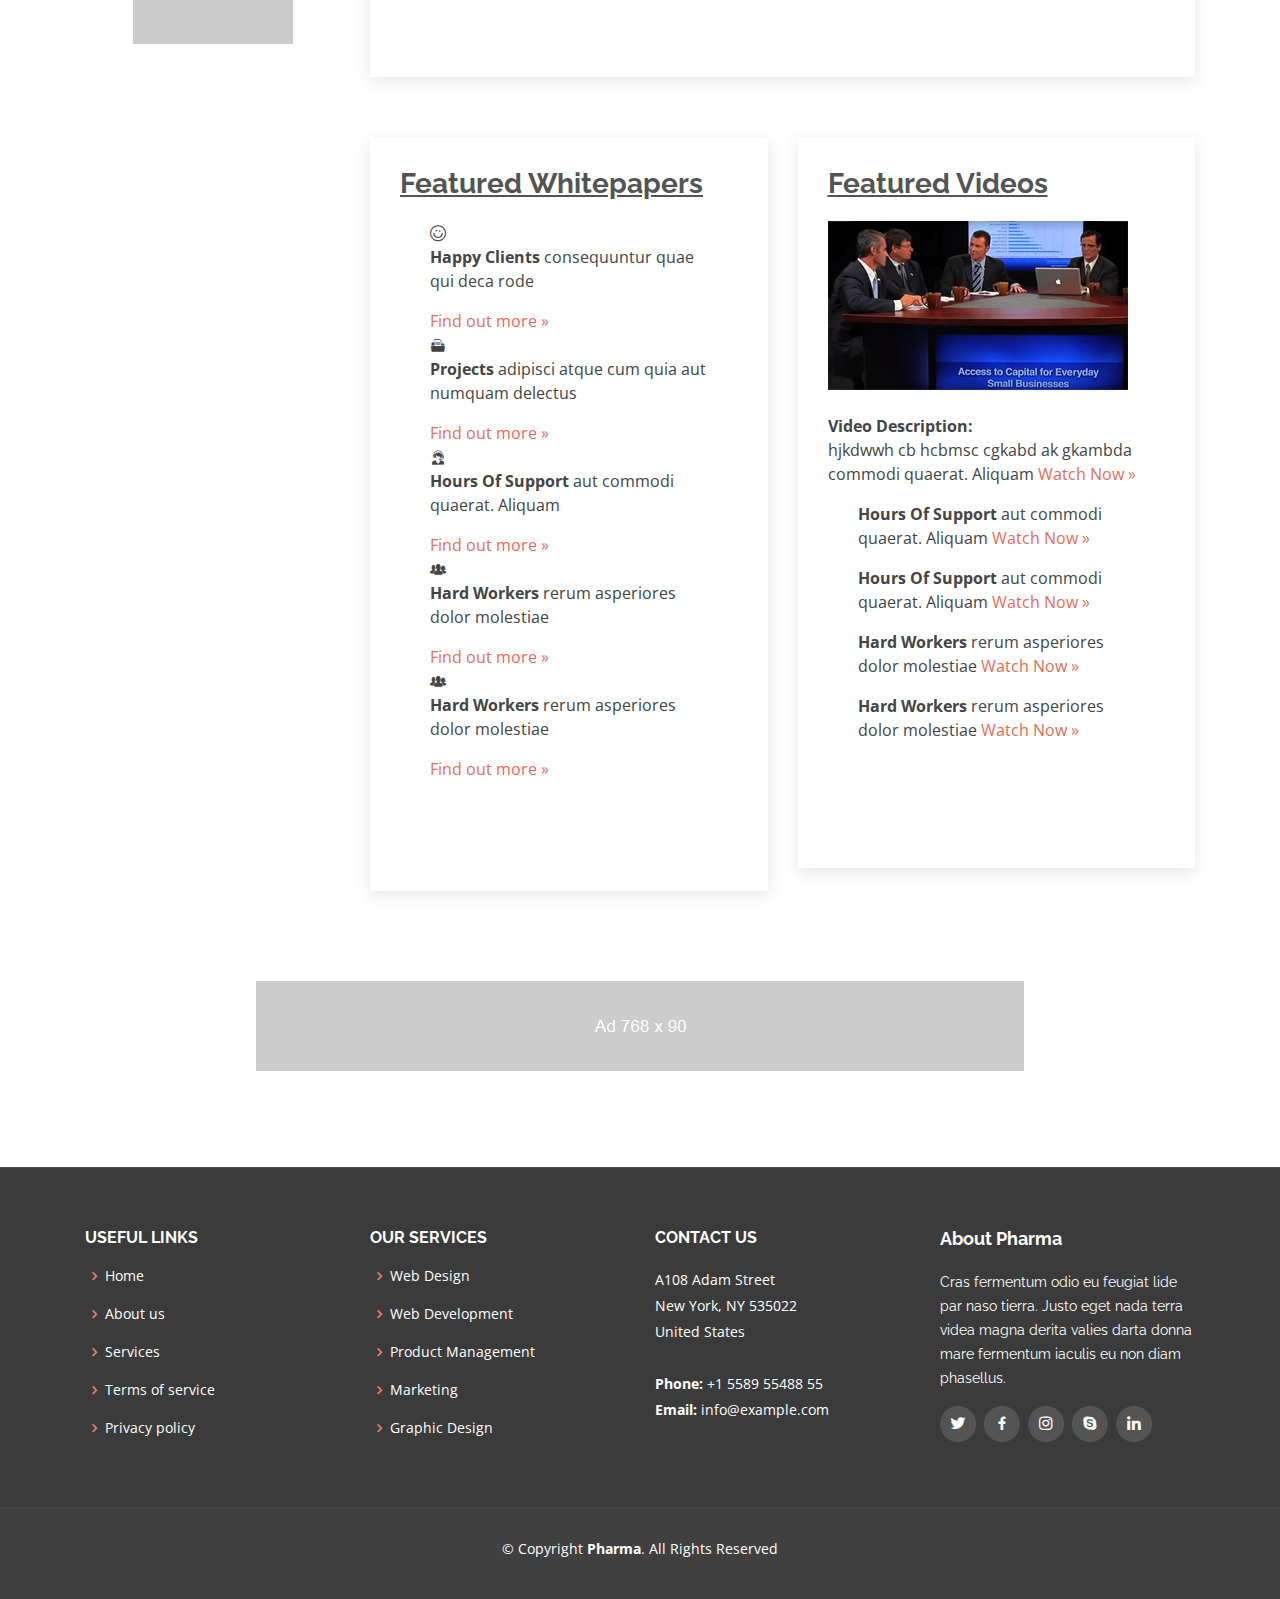
==== commit 7624037a: "commit" ====
--- a/index.html
+++ b/index.html
@@ -65,18 +65,7 @@
           <li class="active"><a href="index.html">Product Directory</a></li>
           <li><a href="portfolio.html">Services</a></li>
           <li><a href="contact.html">Contact</a></li>
-          <li><a><div class="search"> 
-            <form action="#"> 
-                <input type="text"
-                    placeholder=" Search"
-                    name="search"> 
-                <button> 
-                    <i> <img src="assets/img/search.png" alt="" class="img-fluid"
-                        style="font-size: 8px;"> 
-                    </i> 
-                </button> 
-            </form> 
-        </div>  </a></li>
+          <li><a>  </a></li>
         </ul>
 
 
@@ -89,6 +78,20 @@
   <section id="hero">
     <div class="hero-container">
       <div id="heroCarousel" class="carousel slide carousel-fade" data-ride="carousel">
+       
+         <div class="form-group">    
+        <div class="container">
+            <div class="row">
+            <div class="col-md-7">
+                <input type="text" class="form-control input-lg" placeholder="Search">  
+            </div>
+            <div class="col-md-5">
+                <a class="btn" href="#" role="button"><img src="assets/img/search.png"></a>
+            </div>
+            </div>
+        </div>
+    </div>
+
 
         <ol class="carousel-indicators" id="hero-carousel-indicators"></ol>
 
--- a/assets/css/style.css
+++ b/assets/css/style.css
@@ -415,6 +415,18 @@
 /*--------------------------------------------------------------
 # Hero Section
 --------------------------------------------------------------*/
+div#carousel-example-generic {
+    position:relative;
+}
+
+div.form-group {
+    position:absolute;
+    z-index:9999999;
+    top:20px; /* change to whatever you want */
+    left:1000px; /* change to whatever you want */
+    right:auto; /* change to whatever you want */
+    bottom:auto; /* change to whatever you want */
+}
 #hero {
   width: 100%;
   height: 70vh;
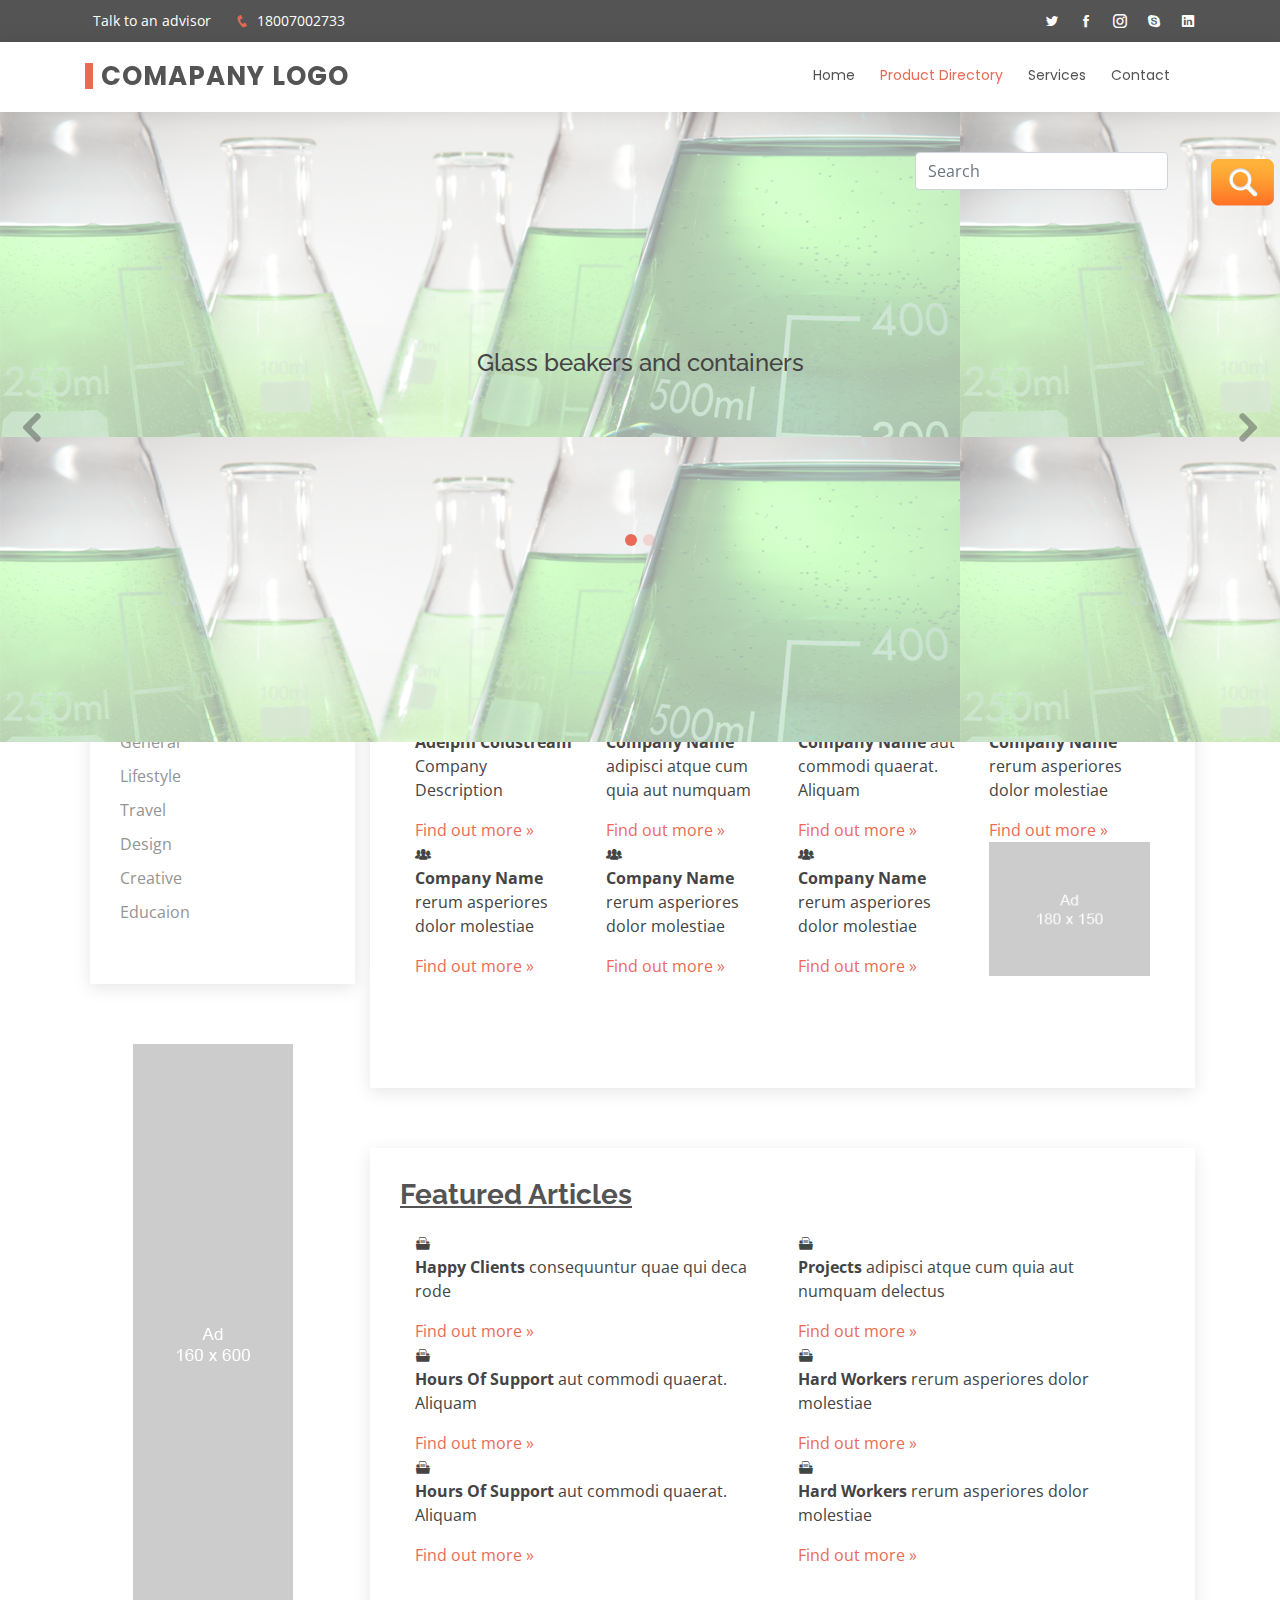
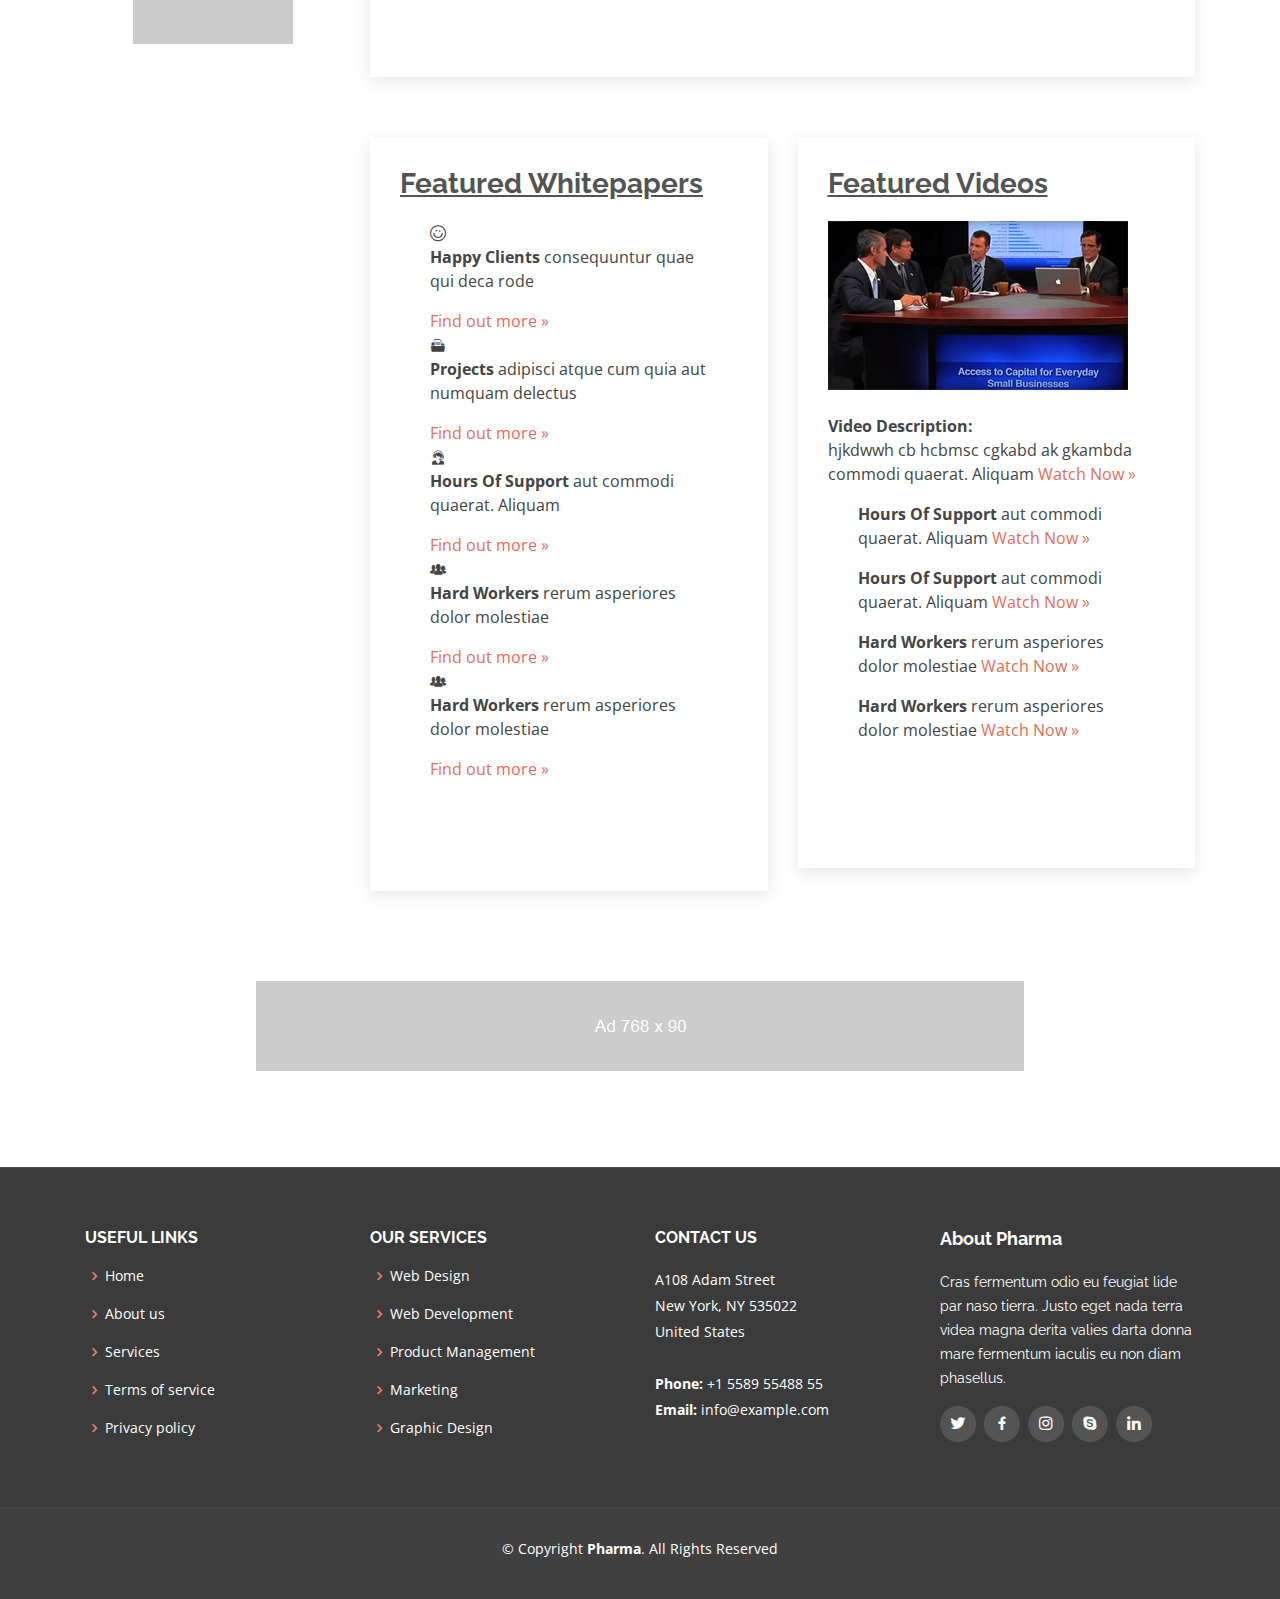
==== commit 55f5e5c5: "commit" ====
--- a/index.html
+++ b/index.html
@@ -82,10 +82,10 @@
          <div class="form-group">    
         <div class="container">
             <div class="row">
-            <div class="col-md-7">
+            <div class="col-md-9">
                 <input type="text" class="form-control input-lg" placeholder="Search">  
             </div>
-            <div class="col-md-5">
+            <div class="col-md-3">
                 <a class="btn" href="#" role="button"><img src="assets/img/search.png"></a>
             </div>
             </div>
--- a/assets/css/style.css
+++ b/assets/css/style.css
@@ -422,8 +422,8 @@
 div.form-group {
     position:absolute;
     z-index:9999999;
-    top:20px; /* change to whatever you want */
-    left:1000px; /* change to whatever you want */
+    top:40px; /* change to whatever you want */
+    left:900px; /* change to whatever you want */
     right:auto; /* change to whatever you want */
     bottom:auto; /* change to whatever you want */
 }
